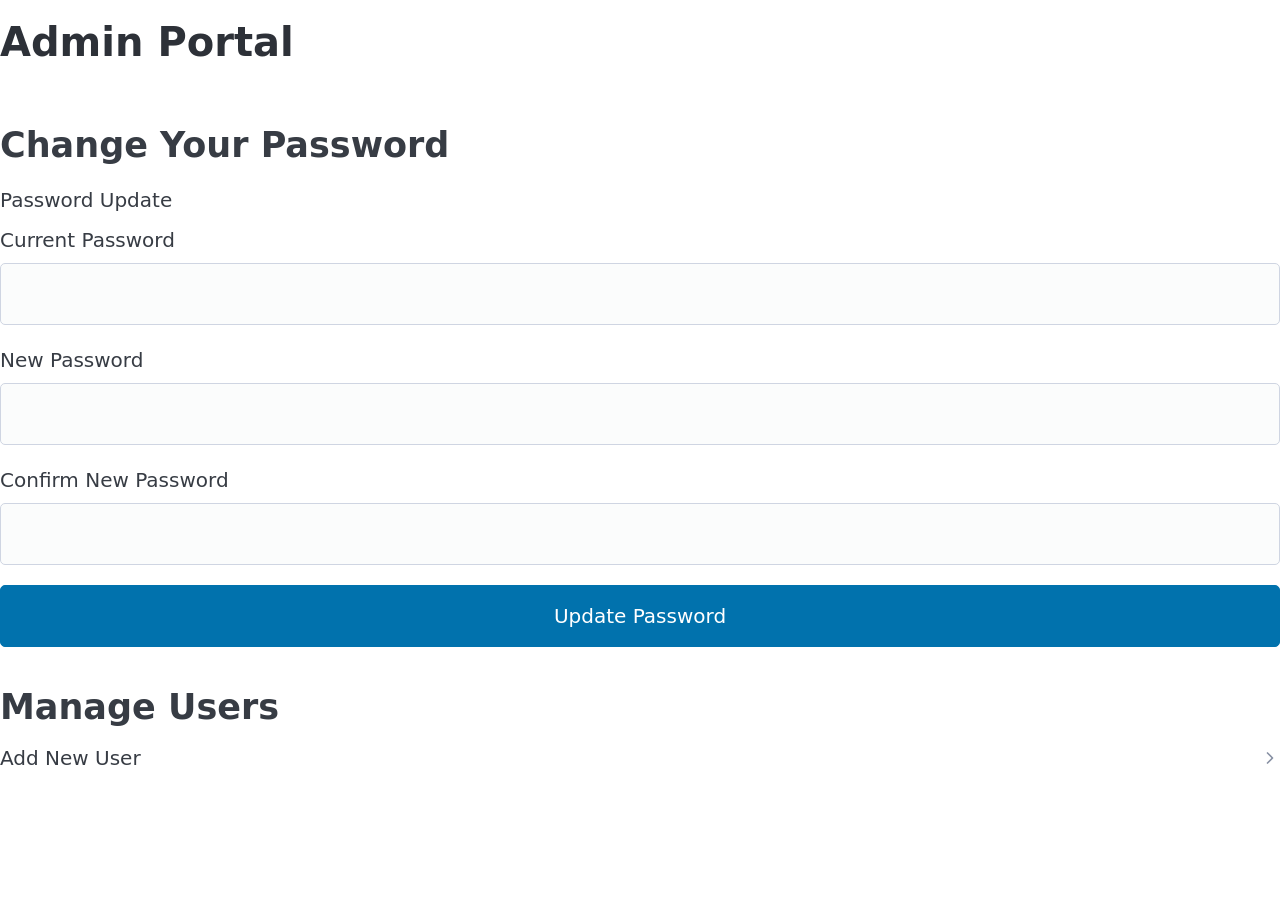
==== src/admin/manage_users.html @ b059a06f "manage_users_html" ====
<!--
  Requirement: Create a Responsive Admin Portal

  Instructions:
  Fill in the HTML elements as described in the comments.
  Use the provided IDs for the elements that require them.
  Focus on creating a clear and semantic HTML structure.
-->
<!DOCTYPE html>
<html lang="en">
<head>
    <!-- TODO: Add the 'meta' tag for character encoding (UTF-8). -->
     <meta charset="UTF-8">

    <!-- TODO: Add the responsive 'viewport' meta tag. -->
    <meta name="viewport" content="width=device-width, initial-scale=1.0">

    <!-- TODO: Add a 'title' for the page, e.g., "Admin Portal". -->
    <title>Admin Portal</title>

    <!-- TODO: Link to a CSS file or a CSS framework. -->
    <link rel="stylesheet" href="../../pico.css">
    
     <!-- TODO: Add a <script> tag that loads 'manage_users.js' with the 'defer' attribute.
         Example: <script src="manage_users.js" defer></script> -->
     <script src="manage_users.js" defer></script>
</head>
<body>

     <!-- TODO: Create a 'header' element for the top of the page. -->
     <header>
          <!-- TODO: Inside the header, add a main heading (e.g., 'h1') with the text "Admin Portal". -->
          <h1>Admin Portal</h1>
          <!-- End of the header. -->
     </header>

     <!-- TODO: Create a 'main' element to hold the primary content of the portal. -->
     <main>
          <!-- Section 1: Password Management -->
          <!-- TODO: Create a 'section' for the password management functionality. -->
          <section>
               <!-- TODO: Add a sub-heading (e.g., 'h2') with the text "Change Your Password". -->
               <h2>Change Your Password</h2>
               <!-- TODO: Create a 'form' for changing the password.
                 - action="#"
                 - id="password-form" -->
               <form action="#" id="password-form">
                    <!-- TODO: Use a 'fieldset' to group the password-related fields. -->
                    <fieldset>
                         <!-- TODO: Add a 'legend' for the fieldset, e.g., "Password Update". -->
                         <legend>Password Update</legend>

                         <!-- TODO: Add a 'label' for the current password input. 'for' should be "current-password". -->
                         <label for="current-password">Current Password</label>
                         <!-- TODO: Add an 'input' for the current password.
                         - type="password"
                         - id="current-password"
                         - required -->
                         <input type="password" id="current-password" required>

                         <!-- TODO: Add a 'label' for the new password input. 'for' should be "new-password". -->
                         <label for="new-password">New Password</label>

                         <!-- TODO: Add an 'input' for the new password.
                         - type="password"
                         - id="new-password"
                         - minlength="8"
                         - required -->
                         <input type="password" id="new-password" minlength="8" required>

                         <!-- TODO: Add a 'label' for the confirm password input. 'for' should be "confirm-password". -->
                         <label for="confirm-password">Confirm New Password</label>
                         <!-- TODO: Add an 'input' to confirm the new password.
                         - type="password"
                         - id="confirm-password"
                         - required -->
                         <input type="password" id="confirm-password" required>

                         <!-- TODO: Add a 'button' to submit the form.
                         - type="submit"
                         - id="change"
                         - Text: "Update Password" -->
                         <button type="submit" id="change">Update Password</button>

                         <!-- End of the fieldset. -->
                    </fieldset>
                    <!-- End of the password form. -->
               </form>
               <!-- End of the password management section. -->
          </section>


          <!-- Section 2: User Management -->
          <!-- TODO: Create another 'section' for the user management functionality. -->
          <section>
               <!-- TODO: Add a sub-heading (e.g., 'h2') with the text "Manage Users". -->
               <h2>Manage Users</h2>
               <!-- Subsection 2.1: Add New User Form -->
               <!-- TODO: Create a 'details' element so the "Add User" form can be collapsed. -->
               <details>
                    <!-- TODO: Add a 'summary' element inside 'details' with the text "Add New User". -->
                    <summary>Add New User</summary>
                    <!-- TODO: Create a 'form' for adding a new user.
                     - action="#"
                     - id="add-user-form" -->
                    <form action="#" id="add-user-form">
                         <!-- TODO: Use a 'fieldset' to group the new user fields. -->
                         <fieldset>
                              <!-- TODO: Add a 'legend' for the fieldset, e.g., "New User Information". -->
                              <legend>New User Information</legend>
                              <!-- TODO: Add a 'label' and 'input' for the user's full name.
                                                 - label 'for': "user-name"
                                                 - input 'id': "user-name"
                                                 - input 'type': "text"
                                                 - input: required -->
                              <label for="user-name">Full Name</label>
                              <input id="user-name" type="text" required>

                         <!-- TODO: Add a 'label' and 'input' for the user's email.
                              - label 'for': "user-email"
                              - input 'id': "user-email"
                              - input 'type': "email"
                              - input: required -->
                              <label for="user-email">Email</label>
                              <input id="user-email" type="email" required>
                         <!-- TODO: Add a 'label' and 'input' for the default password.
                              - label 'for': "default-password"
                              - input 'id': "default-password"
                              - input 'type': "password"
                              - input: required
                              - minlength="8" -->
                              <label for="default-password">Default Password</label>
                              <input id="default-password" type="password" required minlength="8">

                    <!-- TODO: Add a 'label' and 'select' for the admin status.
                             - label 'for': "is-admin"
                             - select 'id': "is-admin"
                             - Add two 'option' elements:
                               - value="0" text "Student"
                               - value="1" text "Admin" -->
                              <label for="is-admin">Role</label>
                              <select id="is-admin">
                                   <option value="0">Student</option>
                                   <option value="1">Admin</option>
                              </select>

                    <!-- TODO: Add a 'button' to submit the form.
                             - type="submit"
                             - id="add"
                             - Text: "Add User" -->
                              <button type="submit" id="add">Add User</button>

                    <!-- End of the fieldset. -->
                         </fieldset>
                    <!-- End of the add user form. -->
                    </form>

                    <!-- End of the 'details' element. -->
               </details>


                    <!-- Subsection 2.2: User List -->
                    <!-- TODO: Add a sub-heading (e.g., 'h3') for the list of users, e.g., "Registered Users". -->

                    <!-- TODO: Add a search input field.
                 - type="text"
                 - id="search-input"
                 - placeholder e.g. "Search by name or email..." -->

                    <!-- TODO: Create a 'table' to display the list of users.
                 - id="user-table" -->
                    <!-- TODO: Create a 'thead' for the table headers. -->
                    <!-- TODO: Create a 'tr' (table row) inside the 'thead'. -->
                    <!-- TODO: Create 'th' (table header) cells for:
                             "Name", "Email", "Admin", "Actions"
                             Each 'th' should be clickable for sorting. -->
                    <!-- End of the row. -->
                    <!-- End of 'thead'. -->

                    <!-- TODO: Create a 'tbody' for the table body.
                     - id="user-table-body"
                     The rows will be populated dynamically by manage_users.js.
                     Do NOT add any hardcoded rows here. -->
                    <!-- End of the table. -->
          </section>
          <!-- End of the user management section. -->
     </main>
     <!-- End of the main content area. -->

</body>
</html>
---- pico.css ----
@charset "UTF-8";
/*!
 * Pico CSS ✨ v2.1.1 (https://picocss.com)
 * Copyright 2019-2025 - Licensed under MIT
 */
/**
 * Styles
 */
:root,
:host {
  --pico-font-family-emoji: "Apple Color Emoji", "Segoe UI Emoji", "Segoe UI Symbol", "Noto Color Emoji";
  --pico-font-family-sans-serif: system-ui, "Segoe UI", Roboto, Oxygen, Ubuntu, Cantarell, Helvetica, Arial, "Helvetica Neue", sans-serif, var(--pico-font-family-emoji);
  --pico-font-family-monospace: ui-monospace, SFMono-Regular, "SF Mono", Menlo, Consolas, "Liberation Mono", monospace, var(--pico-font-family-emoji);
  --pico-font-family: var(--pico-font-family-sans-serif);
  --pico-line-height: 1.5;
  --pico-font-weight: 400;
  --pico-font-size: 100%;
  --pico-text-underline-offset: 0.1rem;
  --pico-border-radius: 0.25rem;
  --pico-border-width: 0.0625rem;
  --pico-outline-width: 0.125rem;
  --pico-transition: 0.2s ease-in-out;
  --pico-spacing: 1rem;
  --pico-typography-spacing-vertical: 1rem;
  --pico-block-spacing-vertical: var(--pico-spacing);
  --pico-block-spacing-horizontal: var(--pico-spacing);
  --pico-grid-column-gap: var(--pico-spacing);
  --pico-grid-row-gap: var(--pico-spacing);
  --pico-form-element-spacing-vertical: 0.75rem;
  --pico-form-element-spacing-horizontal: 1rem;
  --pico-group-box-shadow: 0 0 0 rgba(0, 0, 0, 0);
  --pico-group-box-shadow-focus-with-button: 0 0 0 var(--pico-outline-width) var(--pico-primary-focus);
  --pico-group-box-shadow-focus-with-input: 0 0 0 0.0625rem var(--pico-form-element-border-color);
  --pico-modal-overlay-backdrop-filter: blur(0.375rem);
  --pico-nav-element-spacing-vertical: 1rem;
  --pico-nav-element-spacing-horizontal: 0.5rem;
  --pico-nav-link-spacing-vertical: 0.5rem;
  --pico-nav-link-spacing-horizontal: 0.5rem;
  --pico-nav-breadcrumb-divider: ">";
  --pico-icon-checkbox: url("data:image/svg+xml,%3Csvg xmlns='http://www.w3.org/2000/svg' width='24' height='24' viewBox='0 0 24 24' fill='none' stroke='rgb(255, 255, 255)' stroke-width='4' stroke-linecap='round' stroke-linejoin='round'%3E%3Cpolyline points='20 6 9 17 4 12'%3E%3C/polyline%3E%3C/svg%3E");
  --pico-icon-minus: url("data:image/svg+xml,%3Csvg xmlns='http://www.w3.org/2000/svg' width='24' height='24' viewBox='0 0 24 24' fill='none' stroke='rgb(255, 255, 255)' stroke-width='4' stroke-linecap='round' stroke-linejoin='round'%3E%3Cline x1='5' y1='12' x2='19' y2='12'%3E%3C/line%3E%3C/svg%3E");
  --pico-icon-chevron: url("data:image/svg+xml,%3Csvg xmlns='http://www.w3.org/2000/svg' width='24' height='24' viewBox='0 0 24 24' fill='none' stroke='rgb(136, 145, 164)' stroke-width='2' stroke-linecap='round' stroke-linejoin='round'%3E%3Cpolyline points='6 9 12 15 18 9'%3E%3C/polyline%3E%3C/svg%3E");
  --pico-icon-date: url("data:image/svg+xml,%3Csvg xmlns='http://www.w3.org/2000/svg' width='24' height='24' viewBox='0 0 24 24' fill='none' stroke='rgb(136, 145, 164)' stroke-width='2' stroke-linecap='round' stroke-linejoin='round'%3E%3Crect x='3' y='4' width='18' height='18' rx='2' ry='2'%3E%3C/rect%3E%3Cline x1='16' y1='2' x2='16' y2='6'%3E%3C/line%3E%3Cline x1='8' y1='2' x2='8' y2='6'%3E%3C/line%3E%3Cline x1='3' y1='10' x2='21' y2='10'%3E%3C/line%3E%3C/svg%3E");
  --pico-icon-time: url("data:image/svg+xml,%3Csvg xmlns='http://www.w3.org/2000/svg' width='24' height='24' viewBox='0 0 24 24' fill='none' stroke='rgb(136, 145, 164)' stroke-width='2' stroke-linecap='round' stroke-linejoin='round'%3E%3Ccircle cx='12' cy='12' r='10'%3E%3C/circle%3E%3Cpolyline points='12 6 12 12 16 14'%3E%3C/polyline%3E%3C/svg%3E");
  --pico-icon-search: url("data:image/svg+xml,%3Csvg xmlns='http://www.w3.org/2000/svg' width='24' height='24' viewBox='0 0 24 24' fill='none' stroke='rgb(136, 145, 164)' stroke-width='1.5' stroke-linecap='round' stroke-linejoin='round'%3E%3Ccircle cx='11' cy='11' r='8'%3E%3C/circle%3E%3Cline x1='21' y1='21' x2='16.65' y2='16.65'%3E%3C/line%3E%3C/svg%3E");
  --pico-icon-close: url("data:image/svg+xml,%3Csvg xmlns='http://www.w3.org/2000/svg' width='24' height='24' viewBox='0 0 24 24' fill='none' stroke='rgb(136, 145, 164)' stroke-width='3' stroke-linecap='round' stroke-linejoin='round'%3E%3Cline x1='18' y1='6' x2='6' y2='18'%3E%3C/line%3E%3Cline x1='6' y1='6' x2='18' y2='18'%3E%3C/line%3E%3C/svg%3E");
  --pico-icon-loading: url("data:image/svg+xml,%3Csvg fill='none' height='24' width='24' viewBox='0 0 24 24' xmlns='http://www.w3.org/2000/svg' %3E%3Cstyle%3E g %7B animation: rotate 2s linear infinite; transform-origin: center center; %7D circle %7B stroke-dasharray: 75,100; stroke-dashoffset: -5; animation: dash 1.5s ease-in-out infinite; stroke-linecap: round; %7D @keyframes rotate %7B 0%25 %7B transform: rotate(0deg); %7D 100%25 %7B transform: rotate(360deg); %7D %7D @keyframes dash %7B 0%25 %7B stroke-dasharray: 1,100; stroke-dashoffset: 0; %7D 50%25 %7B stroke-dasharray: 44.5,100; stroke-dashoffset: -17.5; %7D 100%25 %7B stroke-dasharray: 44.5,100; stroke-dashoffset: -62; %7D %7D %3C/style%3E%3Cg%3E%3Ccircle cx='12' cy='12' r='10' fill='none' stroke='rgb(136, 145, 164)' stroke-width='4' /%3E%3C/g%3E%3C/svg%3E");
}
@media (min-width: 576px) {
  :root,
  :host {
    --pico-font-size: 106.25%;
  }
}
@media (min-width: 768px) {
  :root,
  :host {
    --pico-font-size: 112.5%;
  }
}
@media (min-width: 1024px) {
  :root,
  :host {
    --pico-font-size: 118.75%;
  }
}
@media (min-width: 1280px) {
  :root,
  :host {
    --pico-font-size: 125%;
  }
}
@media (min-width: 1536px) {
  :root,
  :host {
    --pico-font-size: 131.25%;
  }
}

a {
  --pico-text-decoration: underline;
}
a.secondary, a.contrast {
  --pico-text-decoration: underline;
}

small {
  --pico-font-size: 0.875em;
}

h1,
h2,
h3,
h4,
h5,
h6 {
  --pico-font-weight: 700;
}

h1 {
  --pico-font-size: 2rem;
  --pico-line-height: 1.125;
  --pico-typography-spacing-top: 3rem;
}

h2 {
  --pico-font-size: 1.75rem;
  --pico-line-height: 1.15;
  --pico-typography-spacing-top: 2.625rem;
}

h3 {
  --pico-font-size: 1.5rem;
  --pico-line-height: 1.175;
  --pico-typography-spacing-top: 2.25rem;
}

h4 {
  --pico-font-size: 1.25rem;
  --pico-line-height: 1.2;
  --pico-typography-spacing-top: 1.874rem;
}

h5 {
  --pico-font-size: 1.125rem;
  --pico-line-height: 1.225;
  --pico-typography-spacing-top: 1.6875rem;
}

h6 {
  --pico-font-size: 1rem;
  --pico-line-height: 1.25;
  --pico-typography-spacing-top: 1.5rem;
}

thead th,
thead td,
tfoot th,
tfoot td {
  --pico-font-weight: 600;
  --pico-border-width: 0.1875rem;
}

pre,
code,
kbd,
samp {
  --pico-font-family: var(--pico-font-family-monospace);
}

kbd {
  --pico-font-weight: bolder;
}

input:not([type=submit],
[type=button],
[type=reset],
[type=checkbox],
[type=radio],
[type=file]),
:where(select, textarea) {
  --pico-outline-width: 0.0625rem;
}

[type=search] {
  --pico-border-radius: 5rem;
}

[type=checkbox],
[type=radio] {
  --pico-border-width: 0.125rem;
}

[type=checkbox][role=switch] {
  --pico-border-width: 0.1875rem;
}

details.dropdown summary:not([role=button]) {
  --pico-outline-width: 0.0625rem;
}

nav details.dropdown summary:focus-visible {
  --pico-outline-width: 0.125rem;
}

[role=search] {
  --pico-border-radius: 5rem;
}

[role=search]:has(button.secondary:focus,
[type=submit].secondary:focus,
[type=button].secondary:focus,
[role=button].secondary:focus),
[role=group]:has(button.secondary:focus,
[type=submit].secondary:focus,
[type=button].secondary:focus,
[role=button].secondary:focus) {
  --pico-group-box-shadow-focus-with-button: 0 0 0 var(--pico-outline-width) var(--pico-secondary-focus);
}
[role=search]:has(button.contrast:focus,
[type=submit].contrast:focus,
[type=button].contrast:focus,
[role=button].contrast:focus),
[role=group]:has(button.contrast:focus,
[type=submit].contrast:focus,
[type=button].contrast:focus,
[role=button].contrast:focus) {
  --pico-group-box-shadow-focus-with-button: 0 0 0 var(--pico-outline-width) var(--pico-contrast-focus);
}
[role=search] button,
[role=search] [type=submit],
[role=search] [type=button],
[role=search] [role=button],
[role=group] button,
[role=group] [type=submit],
[role=group] [type=button],
[role=group] [role=button] {
  --pico-form-element-spacing-horizontal: 2rem;
}

details summary[role=button]:not(.outline)::after {
  filter: brightness(0) invert(1);
}

[aria-busy=true]:not(input, select, textarea):is(button, [type=submit], [type=button], [type=reset], [role=button]):not(.outline)::before {
  filter: brightness(0) invert(1);
}

/**
 * Color schemes
 */
[data-theme=light],
:root:not([data-theme=dark]),
:host(:not([data-theme=dark])) {
  color-scheme: light;
  --pico-background-color: #fff;
  --pico-color: #373c44;
  --pico-text-selection-color: rgba(2, 154, 232, 0.25);
  --pico-muted-color: #646b79;
  --pico-muted-border-color: rgb(231, 234, 239.5);
  --pico-primary: #0172ad;
  --pico-primary-background: #0172ad;
  --pico-primary-border: var(--pico-primary-background);
  --pico-primary-underline: rgba(1, 114, 173, 0.5);
  --pico-primary-hover: #015887;
  --pico-primary-hover-background: #02659a;
  --pico-primary-hover-border: var(--pico-primary-hover-background);
  --pico-primary-hover-underline: var(--pico-primary-hover);
  --pico-primary-focus: rgba(2, 154, 232, 0.5);
  --pico-primary-inverse: #fff;
  --pico-secondary: #5d6b89;
  --pico-secondary-background: #525f7a;
  --pico-secondary-border: var(--pico-secondary-background);
  --pico-secondary-underline: rgba(93, 107, 137, 0.5);
  --pico-secondary-hover: #48536b;
  --pico-secondary-hover-background: #48536b;
  --pico-secondary-hover-border: var(--pico-secondary-hover-background);
  --pico-secondary-hover-underline: var(--pico-secondary-hover);
  --pico-secondary-focus: rgba(93, 107, 137, 0.25);
  --pico-secondary-inverse: #fff;
  --pico-contrast: #181c25;
  --pico-contrast-background: #181c25;
  --pico-contrast-border: var(--pico-contrast-background);
  --pico-contrast-underline: rgba(24, 28, 37, 0.5);
  --pico-contrast-hover: #000;
  --pico-contrast-hover-background: #000;
  --pico-contrast-hover-border: var(--pico-contrast-hover-background);
  --pico-contrast-hover-underline: var(--pico-secondary-hover);
  --pico-contrast-focus: rgba(93, 107, 137, 0.25);
  --pico-contrast-inverse: #fff;
  --pico-box-shadow: 0.0145rem 0.029rem 0.174rem rgba(129, 145, 181, 0.01698), 0.0335rem 0.067rem 0.402rem rgba(129, 145, 181, 0.024), 0.0625rem 0.125rem 0.75rem rgba(129, 145, 181, 0.03), 0.1125rem 0.225rem 1.35rem rgba(129, 145, 181, 0.036), 0.2085rem 0.417rem 2.502rem rgba(129, 145, 181, 0.04302), 0.5rem 1rem 6rem rgba(129, 145, 181, 0.06), 0 0 0 0.0625rem rgba(129, 145, 181, 0.015);
  --pico-h1-color: #2d3138;
  --pico-h2-color: #373c44;
  --pico-h3-color: #424751;
  --pico-h4-color: #4d535e;
  --pico-h5-color: #5c6370;
  --pico-h6-color: #646b79;
  --pico-mark-background-color: rgb(252.5, 230.5, 191.5);
  --pico-mark-color: #0f1114;
  --pico-ins-color: rgb(28.5, 105.5, 84);
  --pico-del-color: rgb(136, 56.5, 53);
  --pico-blockquote-border-color: var(--pico-muted-border-color);
  --pico-blockquote-footer-color: var(--pico-muted-color);
  --pico-button-box-shadow: 0 0 0 rgba(0, 0, 0, 0);
  --pico-button-hover-box-shadow: 0 0 0 rgba(0, 0, 0, 0);
  --pico-table-border-color: var(--pico-muted-border-color);
  --pico-table-row-stripped-background-color: rgba(111, 120, 135, 0.0375);
  --pico-code-background-color: rgb(243, 244.5, 246.75);
  --pico-code-color: #646b79;
  --pico-code-kbd-background-color: var(--pico-color);
  --pico-code-kbd-color: var(--pico-background-color);
  --pico-form-element-background-color: rgb(251, 251.5, 252.25);
  --pico-form-element-selected-background-color: #dfe3eb;
  --pico-form-element-border-color: #cfd5e2;
  --pico-form-element-color: #23262c;
  --pico-form-element-placeholder-color: var(--pico-muted-color);
  --pico-form-element-active-background-color: #fff;
  --pico-form-element-active-border-color: var(--pico-primary-border);
  --pico-form-element-focus-color: var(--pico-primary-border);
  --pico-form-element-disabled-opacity: 0.5;
  --pico-form-element-invalid-border-color: rgb(183.5, 105.5, 106.5);
  --pico-form-element-invalid-active-border-color: rgb(200.25, 79.25, 72.25);
  --pico-form-element-invalid-focus-color: var(--pico-form-element-invalid-active-border-color);
  --pico-form-element-valid-border-color: rgb(76, 154.5, 137.5);
  --pico-form-element-valid-active-border-color: rgb(39, 152.75, 118.75);
  --pico-form-element-valid-focus-color: var(--pico-form-element-valid-active-border-color);
  --pico-switch-background-color: #bfc7d9;
  --pico-switch-checked-background-color: var(--pico-primary-background);
  --pico-switch-color: #fff;
  --pico-switch-thumb-box-shadow: 0 0 0 rgba(0, 0, 0, 0);
  --pico-range-border-color: #dfe3eb;
  --pico-range-active-border-color: #bfc7d9;
  --pico-range-thumb-border-color: var(--pico-background-color);
  --pico-range-thumb-color: var(--pico-secondary-background);
  --pico-range-thumb-active-color: var(--pico-primary-background);
  --pico-accordion-border-color: var(--pico-muted-border-color);
  --pico-accordion-active-summary-color: var(--pico-primary-hover);
  --pico-accordion-close-summary-color: var(--pico-color);
  --pico-accordion-open-summary-color: var(--pico-muted-color);
  --pico-card-background-color: var(--pico-background-color);
  --pico-card-border-color: var(--pico-muted-border-color);
  --pico-card-box-shadow: var(--pico-box-shadow);
  --pico-card-sectioning-background-color: rgb(251, 251.5, 252.25);
  --pico-dropdown-background-color: #fff;
  --pico-dropdown-border-color: #eff1f4;
  --pico-dropdown-box-shadow: var(--pico-box-shadow);
  --pico-dropdown-color: var(--pico-color);
  --pico-dropdown-hover-background-color: #eff1f4;
  --pico-loading-spinner-opacity: 0.5;
  --pico-modal-overlay-background-color: rgba(232, 234, 237, 0.75);
  --pico-progress-background-color: #dfe3eb;
  --pico-progress-color: var(--pico-primary-background);
  --pico-tooltip-background-color: var(--pico-contrast-background);
  --pico-tooltip-color: var(--pico-contrast-inverse);
  --pico-icon-valid: url("data:image/svg+xml,%3Csvg xmlns='http://www.w3.org/2000/svg' width='24' height='24' viewBox='0 0 24 24' fill='none' stroke='rgb(76, 154.5, 137.5)' stroke-width='2' stroke-linecap='round' stroke-linejoin='round'%3E%3Cpolyline points='20 6 9 17 4 12'%3E%3C/polyline%3E%3C/svg%3E");
  --pico-icon-invalid: url("data:image/svg+xml,%3Csvg xmlns='http://www.w3.org/2000/svg' width='24' height='24' viewBox='0 0 24 24' fill='none' stroke='rgb(200.25, 79.25, 72.25)' stroke-width='2' stroke-linecap='round' stroke-linejoin='round'%3E%3Ccircle cx='12' cy='12' r='10'%3E%3C/circle%3E%3Cline x1='12' y1='8' x2='12' y2='12'%3E%3C/line%3E%3Cline x1='12' y1='16' x2='12.01' y2='16'%3E%3C/line%3E%3C/svg%3E");
}
[data-theme=light] input:is([type=submit],
[type=button],
[type=reset],
[type=checkbox],
[type=radio],
[type=file]),
:root:not([data-theme=dark]) input:is([type=submit],
[type=button],
[type=reset],
[type=checkbox],
[type=radio],
[type=file]),
:host(:not([data-theme=dark])) input:is([type=submit],
[type=button],
[type=reset],
[type=checkbox],
[type=radio],
[type=file]) {
  --pico-form-element-focus-color: var(--pico-primary-focus);
}

@media only screen and (prefers-color-scheme: dark) {
  :root:not([data-theme]),
  :host(:not([data-theme])) {
    color-scheme: dark;
    --pico-background-color: rgb(19, 22.5, 30.5);
    --pico-color: #c2c7d0;
    --pico-text-selection-color: rgba(1, 170, 255, 0.1875);
    --pico-muted-color: #7b8495;
    --pico-muted-border-color: #202632;
    --pico-primary: #01aaff;
    --pico-primary-background: #0172ad;
    --pico-primary-border: var(--pico-primary-background);
    --pico-primary-underline: rgba(1, 170, 255, 0.5);
    --pico-primary-hover: #79c0ff;
    --pico-primary-hover-background: #017fc0;
    --pico-primary-hover-border: var(--pico-primary-hover-background);
    --pico-primary-hover-underline: var(--pico-primary-hover);
    --pico-primary-focus: rgba(1, 170, 255, 0.375);
    --pico-primary-inverse: #fff;
    --pico-secondary: #969eaf;
    --pico-secondary-background: #525f7a;
    --pico-secondary-border: var(--pico-secondary-background);
    --pico-secondary-underline: rgba(150, 158, 175, 0.5);
    --pico-secondary-hover: #b3b9c5;
    --pico-secondary-hover-background: #5d6b89;
    --pico-secondary-hover-border: var(--pico-secondary-hover-background);
    --pico-secondary-hover-underline: var(--pico-secondary-hover);
    --pico-secondary-focus: rgba(144, 158, 190, 0.25);
    --pico-secondary-inverse: #fff;
    --pico-contrast: #dfe3eb;
    --pico-contrast-background: #eff1f4;
    --pico-contrast-border: var(--pico-contrast-background);
    --pico-contrast-underline: rgba(223, 227, 235, 0.5);
    --pico-contrast-hover: #fff;
    --pico-contrast-hover-background: #fff;
    --pico-contrast-hover-border: var(--pico-contrast-hover-background);
    --pico-contrast-hover-underline: var(--pico-contrast-hover);
    --pico-contrast-focus: rgba(207, 213, 226, 0.25);
    --pico-contrast-inverse: #000;
    --pico-box-shadow: 0.0145rem 0.029rem 0.174rem rgba(7, 8.5, 12, 0.01698), 0.0335rem 0.067rem 0.402rem rgba(7, 8.5, 12, 0.024), 0.0625rem 0.125rem 0.75rem rgba(7, 8.5, 12, 0.03), 0.1125rem 0.225rem 1.35rem rgba(7, 8.5, 12, 0.036), 0.2085rem 0.417rem 2.502rem rgba(7, 8.5, 12, 0.04302), 0.5rem 1rem 6rem rgba(7, 8.5, 12, 0.06), 0 0 0 0.0625rem rgba(7, 8.5, 12, 0.015);
    --pico-h1-color: #f0f1f3;
    --pico-h2-color: #e0e3e7;
    --pico-h3-color: #c2c7d0;
    --pico-h4-color: #b3b9c5;
    --pico-h5-color: #a4acba;
    --pico-h6-color: #8891a4;
    --pico-mark-background-color: #014063;
    --pico-mark-color: #fff;
    --pico-ins-color: #62af9a;
    --pico-del-color: rgb(205.5, 126, 123);
    --pico-blockquote-border-color: var(--pico-muted-border-color);
    --pico-blockquote-footer-color: var(--pico-muted-color);
    --pico-button-box-shadow: 0 0 0 rgba(0, 0, 0, 0);
    --pico-button-hover-box-shadow: 0 0 0 rgba(0, 0, 0, 0);
    --pico-table-border-color: var(--pico-muted-border-color);
    --pico-table-row-stripped-background-color: rgba(111, 120, 135, 0.0375);
    --pico-code-background-color: rgb(26, 30.5, 40.25);
    --pico-code-color: #8891a4;
    --pico-code-kbd-background-color: var(--pico-color);
    --pico-code-kbd-color: var(--pico-background-color);
    --pico-form-element-background-color: rgb(28, 33, 43.5);
    --pico-form-element-selected-background-color: #2a3140;
    --pico-form-element-border-color: #2a3140;
    --pico-form-element-color: #e0e3e7;
    --pico-form-element-placeholder-color: #8891a4;
    --pico-form-element-active-background-color: rgb(26, 30.5, 40.25);
    --pico-form-element-active-border-color: var(--pico-primary-border);
    --pico-form-element-focus-color: var(--pico-primary-border);
    --pico-form-element-disabled-opacity: 0.5;
    --pico-form-element-invalid-border-color: rgb(149.5, 74, 80);
    --pico-form-element-invalid-active-border-color: rgb(183.25, 63.5, 59);
    --pico-form-element-invalid-focus-color: var(--pico-form-element-invalid-active-border-color);
    --pico-form-element-valid-border-color: #2a7b6f;
    --pico-form-element-valid-active-border-color: rgb(22, 137, 105.5);
    --pico-form-element-valid-focus-color: var(--pico-form-element-valid-active-border-color);
    --pico-switch-background-color: #333c4e;
    --pico-switch-checked-background-color: var(--pico-primary-background);
    --pico-switch-color: #fff;
    --pico-switch-thumb-box-shadow: 0 0 0 rgba(0, 0, 0, 0);
    --pico-range-border-color: #202632;
    --pico-range-active-border-color: #2a3140;
    --pico-range-thumb-border-color: var(--pico-background-color);
    --pico-range-thumb-color: var(--pico-secondary-background);
    --pico-range-thumb-active-color: var(--pico-primary-background);
    --pico-accordion-border-color: var(--pico-muted-border-color);
    --pico-accordion-active-summary-color: var(--pico-primary-hover);
    --pico-accordion-close-summary-color: var(--pico-color);
    --pico-accordion-open-summary-color: var(--pico-muted-color);
    --pico-card-background-color: #181c25;
    --pico-card-border-color: var(--pico-card-background-color);
    --pico-card-box-shadow: var(--pico-box-shadow);
    --pico-card-sectioning-background-color: rgb(26, 30.5, 40.25);
    --pico-dropdown-background-color: #181c25;
    --pico-dropdown-border-color: #202632;
    --pico-dropdown-box-shadow: var(--pico-box-shadow);
    --pico-dropdown-color: var(--pico-color);
    --pico-dropdown-hover-background-color: #202632;
    --pico-loading-spinner-opacity: 0.5;
    --pico-modal-overlay-background-color: rgba(7.5, 8.5, 10, 0.75);
    --pico-progress-background-color: #202632;
    --pico-progress-color: var(--pico-primary-background);
    --pico-tooltip-background-color: var(--pico-contrast-background);
    --pico-tooltip-color: var(--pico-contrast-inverse);
    --pico-icon-valid: url("data:image/svg+xml,%3Csvg xmlns='http://www.w3.org/2000/svg' width='24' height='24' viewBox='0 0 24 24' fill='none' stroke='rgb(42, 123, 111)' stroke-width='2' stroke-linecap='round' stroke-linejoin='round'%3E%3Cpolyline points='20 6 9 17 4 12'%3E%3C/polyline%3E%3C/svg%3E");
    --pico-icon-invalid: url("data:image/svg+xml,%3Csvg xmlns='http://www.w3.org/2000/svg' width='24' height='24' viewBox='0 0 24 24' fill='none' stroke='rgb(149.5, 74, 80)' stroke-width='2' stroke-linecap='round' stroke-linejoin='round'%3E%3Ccircle cx='12' cy='12' r='10'%3E%3C/circle%3E%3Cline x1='12' y1='8' x2='12' y2='12'%3E%3C/line%3E%3Cline x1='12' y1='16' x2='12.01' y2='16'%3E%3C/line%3E%3C/svg%3E");
  }
  :root:not([data-theme]) input:is([type=submit],
  [type=button],
  [type=reset],
  [type=checkbox],
  [type=radio],
  [type=file]),
  :host(:not([data-theme])) input:is([type=submit],
  [type=button],
  [type=reset],
  [type=checkbox],
  [type=radio],
  [type=file]) {
    --pico-form-element-focus-color: var(--pico-primary-focus);
  }
  :root:not([data-theme]) details summary[role=button].contrast:not(.outline)::after,
  :host(:not([data-theme])) details summary[role=button].contrast:not(.outline)::after {
    filter: brightness(0);
  }
  :root:not([data-theme]) [aria-busy=true]:not(input, select, textarea).contrast:is(button,
  [type=submit],
  [type=button],
  [type=reset],
  [role=button]):not(.outline)::before,
  :host(:not([data-theme])) [aria-busy=true]:not(input, select, textarea).contrast:is(button,
  [type=submit],
  [type=button],
  [type=reset],
  [role=button]):not(.outline)::before {
    filter: brightness(0);
  }
}
[data-theme=dark] {
  color-scheme: dark;
  --pico-background-color: rgb(19, 22.5, 30.5);
  --pico-color: #c2c7d0;
  --pico-text-selection-color: rgba(1, 170, 255, 0.1875);
  --pico-muted-color: #7b8495;
  --pico-muted-border-color: #202632;
  --pico-primary: #01aaff;
  --pico-primary-background: #0172ad;
  --pico-primary-border: var(--pico-primary-background);
  --pico-primary-underline: rgba(1, 170, 255, 0.5);
  --pico-primary-hover: #79c0ff;
  --pico-primary-hover-background: #017fc0;
  --pico-primary-hover-border: var(--pico-primary-hover-background);
  --pico-primary-hover-underline: var(--pico-primary-hover);
  --pico-primary-focus: rgba(1, 170, 255, 0.375);
  --pico-primary-inverse: #fff;
  --pico-secondary: #969eaf;
  --pico-secondary-background: #525f7a;
  --pico-secondary-border: var(--pico-secondary-background);
  --pico-secondary-underline: rgba(150, 158, 175, 0.5);
  --pico-secondary-hover: #b3b9c5;
  --pico-secondary-hover-background: #5d6b89;
  --pico-secondary-hover-border: var(--pico-secondary-hover-background);
  --pico-secondary-hover-underline: var(--pico-secondary-hover);
  --pico-secondary-focus: rgba(144, 158, 190, 0.25);
  --pico-secondary-inverse: #fff;
  --pico-contrast: #dfe3eb;
  --pico-contrast-background: #eff1f4;
  --pico-contrast-border: var(--pico-contrast-background);
  --pico-contrast-underline: rgba(223, 227, 235, 0.5);
  --pico-contrast-hover: #fff;
  --pico-contrast-hover-background: #fff;
  --pico-contrast-hover-border: var(--pico-contrast-hover-background);
  --pico-contrast-hover-underline: var(--pico-contrast-hover);
  --pico-contrast-focus: rgba(207, 213, 226, 0.25);
  --pico-contrast-inverse: #000;
  --pico-box-shadow: 0.0145rem 0.029rem 0.174rem rgba(7, 8.5, 12, 0.01698), 0.0335rem 0.067rem 0.402rem rgba(7, 8.5, 12, 0.024), 0.0625rem 0.125rem 0.75rem rgba(7, 8.5, 12, 0.03), 0.1125rem 0.225rem 1.35rem rgba(7, 8.5, 12, 0.036), 0.2085rem 0.417rem 2.502rem rgba(7, 8.5, 12, 0.04302), 0.5rem 1rem 6rem rgba(7, 8.5, 12, 0.06), 0 0 0 0.0625rem rgba(7, 8.5, 12, 0.015);
  --pico-h1-color: #f0f1f3;
  --pico-h2-color: #e0e3e7;
  --pico-h3-color: #c2c7d0;
  --pico-h4-color: #b3b9c5;
  --pico-h5-color: #a4acba;
  --pico-h6-color: #8891a4;
  --pico-mark-background-color: #014063;
  --pico-mark-color: #fff;
  --pico-ins-color: #62af9a;
  --pico-del-color: rgb(205.5, 126, 123);
  --pico-blockquote-border-color: var(--pico-muted-border-color);
  --pico-blockquote-footer-color: var(--pico-muted-color);
  --pico-button-box-shadow: 0 0 0 rgba(0, 0, 0, 0);
  --pico-button-hover-box-shadow: 0 0 0 rgba(0, 0, 0, 0);
  --pico-table-border-color: var(--pico-muted-border-color);
  --pico-table-row-stripped-background-color: rgba(111, 120, 135, 0.0375);
  --pico-code-background-color: rgb(26, 30.5, 40.25);
  --pico-code-color: #8891a4;
  --pico-code-kbd-background-color: var(--pico-color);
  --pico-code-kbd-color: var(--pico-background-color);
  --pico-form-element-background-color: rgb(28, 33, 43.5);
  --pico-form-element-selected-background-color: #2a3140;
  --pico-form-element-border-color: #2a3140;
  --pico-form-element-color: #e0e3e7;
  --pico-form-element-placeholder-color: #8891a4;
  --pico-form-element-active-background-color: rgb(26, 30.5, 40.25);
  --pico-form-element-active-border-color: var(--pico-primary-border);
  --pico-form-element-focus-color: var(--pico-primary-border);
  --pico-form-element-disabled-opacity: 0.5;
  --pico-form-element-invalid-border-color: rgb(149.5, 74, 80);
  --pico-form-element-invalid-active-border-color: rgb(183.25, 63.5, 59);
  --pico-form-element-invalid-focus-color: var(--pico-form-element-invalid-active-border-color);
  --pico-form-element-valid-border-color: #2a7b6f;
  --pico-form-element-valid-active-border-color: rgb(22, 137, 105.5);
  --pico-form-element-valid-focus-color: var(--pico-form-element-valid-active-border-color);
  --pico-switch-background-color: #333c4e;
  --pico-switch-checked-background-color: var(--pico-primary-background);
  --pico-switch-color: #fff;
  --pico-switch-thumb-box-shadow: 0 0 0 rgba(0, 0, 0, 0);
  --pico-range-border-color: #202632;
  --pico-range-active-border-color: #2a3140;
  --pico-range-thumb-border-color: var(--pico-background-color);
  --pico-range-thumb-color: var(--pico-secondary-background);
  --pico-range-thumb-active-color: var(--pico-primary-background);
  --pico-accordion-border-color: var(--pico-muted-border-color);
  --pico-accordion-active-summary-color: var(--pico-primary-hover);
  --pico-accordion-close-summary-color: var(--pico-color);
  --pico-accordion-open-summary-color: var(--pico-muted-color);
  --pico-card-background-color: #181c25;
  --pico-card-border-color: var(--pico-card-background-color);
  --pico-card-box-shadow: var(--pico-box-shadow);
  --pico-card-sectioning-background-color: rgb(26, 30.5, 40.25);
  --pico-dropdown-background-color: #181c25;
  --pico-dropdown-border-color: #202632;
  --pico-dropdown-box-shadow: var(--pico-box-shadow);
  --pico-dropdown-color: var(--pico-color);
  --pico-dropdown-hover-background-color: #202632;
  --pico-loading-spinner-opacity: 0.5;
  --pico-modal-overlay-background-color: rgba(7.5, 8.5, 10, 0.75);
  --pico-progress-background-color: #202632;
  --pico-progress-color: var(--pico-primary-background);
  --pico-tooltip-background-color: var(--pico-contrast-background);
  --pico-tooltip-color: var(--pico-contrast-inverse);
  --pico-icon-valid: url("data:image/svg+xml,%3Csvg xmlns='http://www.w3.org/2000/svg' width='24' height='24' viewBox='0 0 24 24' fill='none' stroke='rgb(42, 123, 111)' stroke-width='2' stroke-linecap='round' stroke-linejoin='round'%3E%3Cpolyline points='20 6 9 17 4 12'%3E%3C/polyline%3E%3C/svg%3E");
  --pico-icon-invalid: url("data:image/svg+xml,%3Csvg xmlns='http://www.w3.org/2000/svg' width='24' height='24' viewBox='0 0 24 24' fill='none' stroke='rgb(149.5, 74, 80)' stroke-width='2' stroke-linecap='round' stroke-linejoin='round'%3E%3Ccircle cx='12' cy='12' r='10'%3E%3C/circle%3E%3Cline x1='12' y1='8' x2='12' y2='12'%3E%3C/line%3E%3Cline x1='12' y1='16' x2='12.01' y2='16'%3E%3C/line%3E%3C/svg%3E");
}
[data-theme=dark] input:is([type=submit],
[type=button],
[type=reset],
[type=checkbox],
[type=radio],
[type=file]) {
  --pico-form-element-focus-color: var(--pico-primary-focus);
}
[data-theme=dark] details summary[role=button].contrast:not(.outline)::after {
  filter: brightness(0);
}
[data-theme=dark] [aria-busy=true]:not(input, select, textarea).contrast:is(button,
[type=submit],
[type=button],
[type=reset],
[role=button]):not(.outline)::before {
  filter: brightness(0);
}

progress,
[type=checkbox],
[type=radio],
[type=range] {
  accent-color: var(--pico-primary);
}

/**
 * Document
 * Content-box & Responsive typography
 */
*,
*::before,
*::after {
  box-sizing: border-box;
  background-repeat: no-repeat;
}

::before,
::after {
  text-decoration: inherit;
  vertical-align: inherit;
}

:where(:root),
:where(:host) {
  -webkit-tap-highlight-color: transparent;
  -webkit-text-size-adjust: 100%;
  -moz-text-size-adjust: 100%;
  text-size-adjust: 100%;
  background-color: var(--pico-background-color);
  color: var(--pico-color);
  font-weight: var(--pico-font-weight);
  font-size: var(--pico-font-size);
  line-height: var(--pico-line-height);
  font-family: var(--pico-font-family);
  text-underline-offset: var(--pico-text-underline-offset);
  text-rendering: optimizeLegibility;
  overflow-wrap: break-word;
  -moz-tab-size: 4;
  -o-tab-size: 4;
  tab-size: 4;
}

/**
 * Landmarks
 */
body {
  width: 100%;
  margin: 0;
}

main {
  display: block;
}

body > header,
body > main,
body > footer {
  padding-block: var(--pico-block-spacing-vertical);
}

/**
 * Section
 */
section {
  margin-bottom: var(--pico-block-spacing-vertical);
}

/**
 * Container
 */
.container,
.container-fluid {
  width: 100%;
  margin-right: auto;
  margin-left: auto;
  padding-right: var(--pico-spacing);
  padding-left: var(--pico-spacing);
}

@media (min-width: 576px) {
  .container {
    max-width: 510px;
    padding-right: 0;
    padding-left: 0;
  }
}
@media (min-width: 768px) {
  .container {
    max-width: 700px;
  }
}
@media (min-width: 1024px) {
  .container {
    max-width: 950px;
  }
}
@media (min-width: 1280px) {
  .container {
    max-width: 1200px;
  }
}
@media (min-width: 1536px) {
  .container {
    max-width: 1450px;
  }
}

/**
 * Grid
 * Minimal grid system with auto-layout columns
 */
.grid {
  grid-column-gap: var(--pico-grid-column-gap);
  grid-row-gap: var(--pico-grid-row-gap);
  display: grid;
  grid-template-columns: 1fr;
}
@media (min-width: 768px) {
  .grid {
    grid-template-columns: repeat(auto-fit, minmax(0%, 1fr));
  }
}
.grid > * {
  min-width: 0;
}

/**
 * Overflow auto
 */
.overflow-auto {
  overflow: auto;
}

/**
 * Typography
 */
b,
strong {
  font-weight: bolder;
}

sub,
sup {
  position: relative;
  font-size: 0.75em;
  line-height: 0;
  vertical-align: baseline;
}

sub {
  bottom: -0.25em;
}

sup {
  top: -0.5em;
}

address,
blockquote,
dl,
ol,
p,
pre,
table,
ul {
  margin-top: 0;
  margin-bottom: var(--pico-typography-spacing-vertical);
  color: var(--pico-color);
  font-style: normal;
  font-weight: var(--pico-font-weight);
}

h1,
h2,
h3,
h4,
h5,
h6 {
  margin-top: 0;
  margin-bottom: var(--pico-typography-spacing-vertical);
  color: var(--pico-color);
  font-weight: var(--pico-font-weight);
  font-size: var(--pico-font-size);
  line-height: var(--pico-line-height);
  font-family: var(--pico-font-family);
}

h1 {
  --pico-color: var(--pico-h1-color);
}

h2 {
  --pico-color: var(--pico-h2-color);
}

h3 {
  --pico-color: var(--pico-h3-color);
}

h4 {
  --pico-color: var(--pico-h4-color);
}

h5 {
  --pico-color: var(--pico-h5-color);
}

h6 {
  --pico-color: var(--pico-h6-color);
}

:where(article, address, blockquote, dl, figure, form, ol, p, pre, table, ul) ~ :is(h1, h2, h3, h4, h5, h6) {
  margin-top: var(--pico-typography-spacing-top);
}

p {
  margin-bottom: var(--pico-typography-spacing-vertical);
}

hgroup {
  margin-bottom: var(--pico-typography-spacing-vertical);
}
hgroup > * {
  margin-top: 0;
  margin-bottom: 0;
}
hgroup > *:not(:first-child):last-child {
  --pico-color: var(--pico-muted-color);
  --pico-font-weight: unset;
  font-size: 1rem;
}

:where(ol, ul) li {
  margin-bottom: calc(var(--pico-typography-spacing-vertical) * 0.25);
}

:where(dl, ol, ul) :where(dl, ol, ul) {
  margin: 0;
  margin-top: calc(var(--pico-typography-spacing-vertical) * 0.25);
}

ul li {
  list-style: square;
}

mark {
  padding: 0.125rem 0.25rem;
  background-color: var(--pico-mark-background-color);
  color: var(--pico-mark-color);
  vertical-align: baseline;
}

blockquote {
  display: block;
  margin: var(--pico-typography-spacing-vertical) 0;
  padding: var(--pico-spacing);
  border-right: none;
  border-left: 0.25rem solid var(--pico-blockquote-border-color);
  border-inline-start: 0.25rem solid var(--pico-blockquote-border-color);
  border-inline-end: none;
}
blockquote footer {
  margin-top: calc(var(--pico-typography-spacing-vertical) * 0.5);
  color: var(--pico-blockquote-footer-color);
}

abbr[title] {
  border-bottom: 1px dotted;
  text-decoration: none;
  cursor: help;
}

ins {
  color: var(--pico-ins-color);
  text-decoration: none;
}

del {
  color: var(--pico-del-color);
}

::-moz-selection {
  background-color: var(--pico-text-selection-color);
}

::selection {
  background-color: var(--pico-text-selection-color);
}

/**
 * Link
 */
:where(a:not([role=button])),
[role=link] {
  --pico-color: var(--pico-primary);
  --pico-background-color: transparent;
  --pico-underline: var(--pico-primary-underline);
  outline: none;
  background-color: var(--pico-background-color);
  color: var(--pico-color);
  -webkit-text-decoration: var(--pico-text-decoration);
  text-decoration: var(--pico-text-decoration);
  text-decoration-color: var(--pico-underline);
  text-underline-offset: 0.125em;
  transition: background-color var(--pico-transition), color var(--pico-transition), box-shadow var(--pico-transition), -webkit-text-decoration var(--pico-transition);
  transition: background-color var(--pico-transition), color var(--pico-transition), text-decoration var(--pico-transition), box-shadow var(--pico-transition);
  transition: background-color var(--pico-transition), color var(--pico-transition), text-decoration var(--pico-transition), box-shadow var(--pico-transition), -webkit-text-decoration var(--pico-transition);
}
:where(a:not([role=button])):is([aria-current]:not([aria-current=false]), :hover, :active, :focus),
[role=link]:is([aria-current]:not([aria-current=false]), :hover, :active, :focus) {
  --pico-color: var(--pico-primary-hover);
  --pico-underline: var(--pico-primary-hover-underline);
  --pico-text-decoration: underline;
}
:where(a:not([role=button])):focus-visible,
[role=link]:focus-visible {
  box-shadow: 0 0 0 var(--pico-outline-width) var(--pico-primary-focus);
}
:where(a:not([role=button])).secondary,
[role=link].secondary {
  --pico-color: var(--pico-secondary);
  --pico-underline: var(--pico-secondary-underline);
}
:where(a:not([role=button])).secondary:is([aria-current]:not([aria-current=false]), :hover, :active, :focus),
[role=link].secondary:is([aria-current]:not([aria-current=false]), :hover, :active, :focus) {
  --pico-color: var(--pico-secondary-hover);
  --pico-underline: var(--pico-secondary-hover-underline);
}
:where(a:not([role=button])).contrast,
[role=link].contrast {
  --pico-color: var(--pico-contrast);
  --pico-underline: var(--pico-contrast-underline);
}
:where(a:not([role=button])).contrast:is([aria-current]:not([aria-current=false]), :hover, :active, :focus),
[role=link].contrast:is([aria-current]:not([aria-current=false]), :hover, :active, :focus) {
  --pico-color: var(--pico-contrast-hover);
  --pico-underline: var(--pico-contrast-hover-underline);
}

a[role=button] {
  display: inline-block;
}

/**
 * Button
 */
button {
  margin: 0;
  overflow: visible;
  font-family: inherit;
  text-transform: none;
}

button,
[type=submit],
[type=reset],
[type=button] {
  -webkit-appearance: button;
}

button,
[type=submit],
[type=reset],
[type=button],
[type=file]::file-selector-button,
[role=button] {
  --pico-background-color: var(--pico-primary-background);
  --pico-border-color: var(--pico-primary-border);
  --pico-color: var(--pico-primary-inverse);
  --pico-box-shadow: var(--pico-button-box-shadow, 0 0 0 rgba(0, 0, 0, 0));
  padding: var(--pico-form-element-spacing-vertical) var(--pico-form-element-spacing-horizontal);
  border: var(--pico-border-width) solid var(--pico-border-color);
  border-radius: var(--pico-border-radius);
  outline: none;
  background-color: var(--pico-background-color);
  box-shadow: var(--pico-box-shadow);
  color: var(--pico-color);
  font-weight: var(--pico-font-weight);
  font-size: 1rem;
  line-height: var(--pico-line-height);
  text-align: center;
  text-decoration: none;
  cursor: pointer;
  -webkit-user-select: none;
  -moz-user-select: none;
  user-select: none;
  transition: background-color var(--pico-transition), border-color var(--pico-transition), color var(--pico-transition), box-shadow var(--pico-transition);
}
button:is([aria-current]:not([aria-current=false])), button:is(:hover, :active, :focus),
[type=submit]:is([aria-current]:not([aria-current=false])),
[type=submit]:is(:hover, :active, :focus),
[type=reset]:is([aria-current]:not([aria-current=false])),
[type=reset]:is(:hover, :active, :focus),
[type=button]:is([aria-current]:not([aria-current=false])),
[type=button]:is(:hover, :active, :focus),
[type=file]::file-selector-button:is([aria-current]:not([aria-current=false])),
[type=file]::file-selector-button:is(:hover, :active, :focus),
[role=button]:is([aria-current]:not([aria-current=false])),
[role=button]:is(:hover, :active, :focus) {
  --pico-background-color: var(--pico-primary-hover-background);
  --pico-border-color: var(--pico-primary-hover-border);
  --pico-box-shadow: var(--pico-button-hover-box-shadow, 0 0 0 rgba(0, 0, 0, 0));
  --pico-color: var(--pico-primary-inverse);
}
button:focus, button:is([aria-current]:not([aria-current=false])):focus,
[type=submit]:focus,
[type=submit]:is([aria-current]:not([aria-current=false])):focus,
[type=reset]:focus,
[type=reset]:is([aria-current]:not([aria-current=false])):focus,
[type=button]:focus,
[type=button]:is([aria-current]:not([aria-current=false])):focus,
[type=file]::file-selector-button:focus,
[type=file]::file-selector-button:is([aria-current]:not([aria-current=false])):focus,
[role=button]:focus,
[role=button]:is([aria-current]:not([aria-current=false])):focus {
  --pico-box-shadow: var(--pico-button-hover-box-shadow, 0 0 0 rgba(0, 0, 0, 0)), 0 0 0 var(--pico-outline-width) var(--pico-primary-focus);
}

[type=submit],
[type=reset],
[type=button] {
  margin-bottom: var(--pico-spacing);
}

:is(button, [type=submit], [type=button], [role=button]).secondary,
[type=reset],
[type=file]::file-selector-button {
  --pico-background-color: var(--pico-secondary-background);
  --pico-border-color: var(--pico-secondary-border);
  --pico-color: var(--pico-secondary-inverse);
  cursor: pointer;
}
:is(button, [type=submit], [type=button], [role=button]).secondary:is([aria-current]:not([aria-current=false]), :hover, :active, :focus),
[type=reset]:is([aria-current]:not([aria-current=false]), :hover, :active, :focus),
[type=file]::file-selector-button:is([aria-current]:not([aria-current=false]), :hover, :active, :focus) {
  --pico-background-color: var(--pico-secondary-hover-background);
  --pico-border-color: var(--pico-secondary-hover-border);
  --pico-color: var(--pico-secondary-inverse);
}
:is(button, [type=submit], [type=button], [role=button]).secondary:focus, :is(button, [type=submit], [type=button], [role=button]).secondary:is([aria-current]:not([aria-current=false])):focus,
[type=reset]:focus,
[type=reset]:is([aria-current]:not([aria-current=false])):focus,
[type=file]::file-selector-button:focus,
[type=file]::file-selector-button:is([aria-current]:not([aria-current=false])):focus {
  --pico-box-shadow: var(--pico-button-hover-box-shadow, 0 0 0 rgba(0, 0, 0, 0)), 0 0 0 var(--pico-outline-width) var(--pico-secondary-focus);
}

:is(button, [type=submit], [type=button], [role=button]).contrast {
  --pico-background-color: var(--pico-contrast-background);
  --pico-border-color: var(--pico-contrast-border);
  --pico-color: var(--pico-contrast-inverse);
}
:is(button, [type=submit], [type=button], [role=button]).contrast:is([aria-current]:not([aria-current=false]), :hover, :active, :focus) {
  --pico-background-color: var(--pico-contrast-hover-background);
  --pico-border-color: var(--pico-contrast-hover-border);
  --pico-color: var(--pico-contrast-inverse);
}
:is(button, [type=submit], [type=button], [role=button]).contrast:focus, :is(button, [type=submit], [type=button], [role=button]).contrast:is([aria-current]:not([aria-current=false])):focus {
  --pico-box-shadow: var(--pico-button-hover-box-shadow, 0 0 0 rgba(0, 0, 0, 0)), 0 0 0 var(--pico-outline-width) var(--pico-contrast-focus);
}

:is(button, [type=submit], [type=button], [role=button]).outline,
[type=reset].outline {
  --pico-background-color: transparent;
  --pico-color: var(--pico-primary);
  --pico-border-color: var(--pico-primary);
}
:is(button, [type=submit], [type=button], [role=button]).outline:is([aria-current]:not([aria-current=false]), :hover, :active, :focus),
[type=reset].outline:is([aria-current]:not([aria-current=false]), :hover, :active, :focus) {
  --pico-background-color: transparent;
  --pico-color: var(--pico-primary-hover);
  --pico-border-color: var(--pico-primary-hover);
}

:is(button, [type=submit], [type=button], [role=button]).outline.secondary,
[type=reset].outline {
  --pico-color: var(--pico-secondary);
  --pico-border-color: var(--pico-secondary);
}
:is(button, [type=submit], [type=button], [role=button]).outline.secondary:is([aria-current]:not([aria-current=false]), :hover, :active, :focus),
[type=reset].outline:is([aria-current]:not([aria-current=false]), :hover, :active, :focus) {
  --pico-color: var(--pico-secondary-hover);
  --pico-border-color: var(--pico-secondary-hover);
}

:is(button, [type=submit], [type=button], [role=button]).outline.contrast {
  --pico-color: var(--pico-contrast);
  --pico-border-color: var(--pico-contrast);
}
:is(button, [type=submit], [type=button], [role=button]).outline.contrast:is([aria-current]:not([aria-current=false]), :hover, :active, :focus) {
  --pico-color: var(--pico-contrast-hover);
  --pico-border-color: var(--pico-contrast-hover);
}

:where(button, [type=submit], [type=reset], [type=button], [role=button])[disabled],
:where(fieldset[disabled]) :is(button, [type=submit], [type=button], [type=reset], [role=button]) {
  opacity: 0.5;
  pointer-events: none;
}

/**
 * Table
 */
:where(table) {
  width: 100%;
  border-collapse: collapse;
  border-spacing: 0;
  text-indent: 0;
}

th,
td {
  padding: calc(var(--pico-spacing) / 2) var(--pico-spacing);
  border-bottom: var(--pico-border-width) solid var(--pico-table-border-color);
  background-color: var(--pico-background-color);
  color: var(--pico-color);
  font-weight: var(--pico-font-weight);
  text-align: left;
  text-align: start;
}

tfoot th,
tfoot td {
  border-top: var(--pico-border-width) solid var(--pico-table-border-color);
  border-bottom: 0;
}

table.striped tbody tr:nth-child(odd) th,
table.striped tbody tr:nth-child(odd) td {
  background-color: var(--pico-table-row-stripped-background-color);
}

/**
 * Embedded content
 */
:where(audio, canvas, iframe, img, svg, video) {
  vertical-align: middle;
}

audio,
video {
  display: inline-block;
}

audio:not([controls]) {
  display: none;
  height: 0;
}

:where(iframe) {
  border-style: none;
}

img {
  max-width: 100%;
  height: auto;
  border-style: none;
}

:where(svg:not([fill])) {
  fill: currentColor;
}

svg:not(:root),
svg:not(:host) {
  overflow: hidden;
}

/**
 * Code
 */
pre,
code,
kbd,
samp {
  font-size: 0.875em;
  font-family: var(--pico-font-family);
}

pre code,
pre samp {
  font-size: inherit;
  font-family: inherit;
}

pre {
  -ms-overflow-style: scrollbar;
  overflow: auto;
}

pre,
code,
kbd,
samp {
  border-radius: var(--pico-border-radius);
  background: var(--pico-code-background-color);
  color: var(--pico-code-color);
  font-weight: var(--pico-font-weight);
  line-height: initial;
}

code,
kbd,
samp {
  display: inline-block;
  padding: 0.375rem;
}

pre {
  display: block;
  margin-bottom: var(--pico-spacing);
  overflow-x: auto;
}
pre > code,
pre > samp {
  display: block;
  padding: var(--pico-spacing);
  background: none;
  line-height: var(--pico-line-height);
}

kbd {
  background-color: var(--pico-code-kbd-background-color);
  color: var(--pico-code-kbd-color);
  vertical-align: baseline;
}

/**
 * Figure
 */
figure {
  display: block;
  margin: 0;
  padding: 0;
}
figure figcaption {
  padding: calc(var(--pico-spacing) * 0.5) 0;
  color: var(--pico-muted-color);
}

/**
 * Misc
 */
hr {
  height: 0;
  margin: var(--pico-typography-spacing-vertical) 0;
  border: 0;
  border-top: 1px solid var(--pico-muted-border-color);
  color: inherit;
}

[hidden],
template {
  display: none !important;
}

canvas {
  display: inline-block;
}

/**
 * Basics form elements
 */
input,
optgroup,
select,
textarea {
  margin: 0;
  font-size: 1rem;
  line-height: var(--pico-line-height);
  font-family: inherit;
  letter-spacing: inherit;
}

input {
  overflow: visible;
}

select {
  text-transform: none;
}

legend {
  max-width: 100%;
  padding: 0;
  color: inherit;
  white-space: normal;
}

textarea {
  overflow: auto;
}

[type=checkbox],
[type=radio] {
  padding: 0;
}

::-webkit-inner-spin-button,
::-webkit-outer-spin-button {
  height: auto;
}

[type=search] {
  -webkit-appearance: textfield;
  outline-offset: -2px;
}

[type=search]::-webkit-search-decoration {
  -webkit-appearance: none;
}

::-webkit-file-upload-button {
  -webkit-appearance: button;
  font: inherit;
}

::-moz-focus-inner {
  padding: 0;
  border-style: none;
}

:-moz-focusring {
  outline: none;
}

:-moz-ui-invalid {
  box-shadow: none;
}

::-ms-expand {
  display: none;
}

[type=file],
[type=range] {
  padding: 0;
  border-width: 0;
}

input:not([type=checkbox], [type=radio], [type=range]) {
  height: calc(1rem * var(--pico-line-height) + var(--pico-form-element-spacing-vertical) * 2 + var(--pico-border-width) * 2);
}

fieldset {
  width: 100%;
  margin: 0;
  margin-bottom: var(--pico-spacing);
  padding: 0;
  border: 0;
}

label,
fieldset legend {
  display: block;
  margin-bottom: calc(var(--pico-spacing) * 0.375);
  color: var(--pico-color);
  font-weight: var(--pico-form-label-font-weight, var(--pico-font-weight));
}

fieldset legend {
  margin-bottom: calc(var(--pico-spacing) * 0.5);
}

input:not([type=checkbox], [type=radio]),
button[type=submit],
select,
textarea {
  width: 100%;
}

input:not([type=checkbox], [type=radio], [type=range], [type=file]),
select,
textarea {
  -webkit-appearance: none;
  -moz-appearance: none;
  appearance: none;
  padding: var(--pico-form-element-spacing-vertical) var(--pico-form-element-spacing-horizontal);
}

input,
select,
textarea {
  --pico-background-color: var(--pico-form-element-background-color);
  --pico-border-color: var(--pico-form-element-border-color);
  --pico-color: var(--pico-form-element-color);
  --pico-box-shadow: none;
  border: var(--pico-border-width) solid var(--pico-border-color);
  border-radius: var(--pico-border-radius);
  outline: none;
  background-color: var(--pico-background-color);
  box-shadow: var(--pico-box-shadow);
  color: var(--pico-color);
  font-weight: var(--pico-font-weight);
  transition: background-color var(--pico-transition), border-color var(--pico-transition), color var(--pico-transition), box-shadow var(--pico-transition);
}

input:not([type=submit],
[type=button],
[type=reset],
[type=checkbox],
[type=radio],
[readonly]):is(:active, :focus),
:where(select, textarea):not([readonly]):is(:active, :focus) {
  --pico-background-color: var(--pico-form-element-active-background-color);
}

input:not([type=submit], [type=button], [type=reset], [role=switch], [readonly]):is(:active, :focus),
:where(select, textarea):not([readonly]):is(:active, :focus) {
  --pico-border-color: var(--pico-form-element-active-border-color);
}

input:not([type=submit],
[type=button],
[type=reset],
[type=range],
[type=file],
[readonly]):focus,
:where(select, textarea):not([readonly]):focus {
  --pico-box-shadow: 0 0 0 var(--pico-outline-width) var(--pico-form-element-focus-color);
}

input:not([type=submit], [type=button], [type=reset])[disabled],
select[disabled],
textarea[disabled],
label[aria-disabled=true],
:where(fieldset[disabled]) :is(input:not([type=submit], [type=button], [type=reset]), select, textarea) {
  opacity: var(--pico-form-element-disabled-opacity);
  pointer-events: none;
}

label[aria-disabled=true] input[disabled] {
  opacity: 1;
}

:where(input, select, textarea):not([type=checkbox],
[type=radio],
[type=date],
[type=datetime-local],
[type=month],
[type=time],
[type=week],
[type=range])[aria-invalid] {
  padding-right: calc(var(--pico-form-element-spacing-horizontal) + 1.5rem) !important;
  padding-left: var(--pico-form-element-spacing-horizontal);
  padding-inline-start: var(--pico-form-element-spacing-horizontal) !important;
  padding-inline-end: calc(var(--pico-form-element-spacing-horizontal) + 1.5rem) !important;
  background-position: center right 0.75rem;
  background-size: 1rem auto;
  background-repeat: no-repeat;
}
:where(input, select, textarea):not([type=checkbox],
[type=radio],
[type=date],
[type=datetime-local],
[type=month],
[type=time],
[type=week],
[type=range])[aria-invalid=false]:not(select) {
  background-image: var(--pico-icon-valid);
}
:where(input, select, textarea):not([type=checkbox],
[type=radio],
[type=date],
[type=datetime-local],
[type=month],
[type=time],
[type=week],
[type=range])[aria-invalid=true]:not(select) {
  background-image: var(--pico-icon-invalid);
}
:where(input, select, textarea)[aria-invalid=false] {
  --pico-border-color: var(--pico-form-element-valid-border-color);
}
:where(input, select, textarea)[aria-invalid=false]:is(:active, :focus) {
  --pico-border-color: var(--pico-form-element-valid-active-border-color) !important;
}
:where(input, select, textarea)[aria-invalid=false]:is(:active, :focus):not([type=checkbox], [type=radio]) {
  --pico-box-shadow: 0 0 0 var(--pico-outline-width) var(--pico-form-element-valid-focus-color) !important;
}
:where(input, select, textarea)[aria-invalid=true] {
  --pico-border-color: var(--pico-form-element-invalid-border-color);
}
:where(input, select, textarea)[aria-invalid=true]:is(:active, :focus) {
  --pico-border-color: var(--pico-form-element-invalid-active-border-color) !important;
}
:where(input, select, textarea)[aria-invalid=true]:is(:active, :focus):not([type=checkbox], [type=radio]) {
  --pico-box-shadow: 0 0 0 var(--pico-outline-width) var(--pico-form-element-invalid-focus-color) !important;
}

[dir=rtl] :where(input, select, textarea):not([type=checkbox], [type=radio]):is([aria-invalid], [aria-invalid=true], [aria-invalid=false]) {
  background-position: center left 0.75rem;
}

input::placeholder,
input::-webkit-input-placeholder,
textarea::placeholder,
textarea::-webkit-input-placeholder,
select:invalid {
  color: var(--pico-form-element-placeholder-color);
  opacity: 1;
}

input:not([type=checkbox], [type=radio]),
select,
textarea {
  margin-bottom: var(--pico-spacing);
}

select::-ms-expand {
  border: 0;
  background-color: transparent;
}
select:not([multiple], [size]) {
  padding-right: calc(var(--pico-form-element-spacing-horizontal) + 1.5rem);
  padding-left: var(--pico-form-element-spacing-horizontal);
  padding-inline-start: var(--pico-form-element-spacing-horizontal);
  padding-inline-end: calc(var(--pico-form-element-spacing-horizontal) + 1.5rem);
  background-image: var(--pico-icon-chevron);
  background-position: center right 0.75rem;
  background-size: 1rem auto;
  background-repeat: no-repeat;
}
select[multiple] option:checked {
  background: var(--pico-form-element-selected-background-color);
  color: var(--pico-form-element-color);
}

[dir=rtl] select:not([multiple], [size]) {
  background-position: center left 0.75rem;
}

textarea {
  display: block;
  resize: vertical;
}
textarea[aria-invalid] {
  --pico-icon-height: calc(1rem * var(--pico-line-height) + var(--pico-form-element-spacing-vertical) * 2 + var(--pico-border-width) * 2);
  background-position: top right 0.75rem !important;
  background-size: 1rem var(--pico-icon-height) !important;
}

:where(input, select, textarea, fieldset, .grid) + small {
  display: block;
  width: 100%;
  margin-top: calc(var(--pico-spacing) * -0.75);
  margin-bottom: var(--pico-spacing);
  color: var(--pico-muted-color);
}
:where(input, select, textarea, fieldset, .grid)[aria-invalid=false] + small {
  color: var(--pico-ins-color);
}
:where(input, select, textarea, fieldset, .grid)[aria-invalid=true] + small {
  color: var(--pico-del-color);
}

label > :where(input, select, textarea) {
  margin-top: calc(var(--pico-spacing) * 0.25);
}

/**
 * Checkboxes, Radios and Switches
 */
label:has([type=checkbox], [type=radio]) {
  width: -moz-fit-content;
  width: fit-content;
  cursor: pointer;
}

[type=checkbox],
[type=radio] {
  -webkit-appearance: none;
  -moz-appearance: none;
  appearance: none;
  width: 1.25em;
  height: 1.25em;
  margin-top: -0.125em;
  margin-inline-end: 0.5em;
  border-width: var(--pico-border-width);
  vertical-align: middle;
  cursor: pointer;
}
[type=checkbox]::-ms-check,
[type=radio]::-ms-check {
  display: none;
}
[type=checkbox]:checked, [type=checkbox]:checked:active, [type=checkbox]:checked:focus,
[type=radio]:checked,
[type=radio]:checked:active,
[type=radio]:checked:focus {
  --pico-background-color: var(--pico-primary-background);
  --pico-border-color: var(--pico-primary-border);
  background-image: var(--pico-icon-checkbox);
  background-position: center;
  background-size: 0.75em auto;
  background-repeat: no-repeat;
}
[type=checkbox] ~ label,
[type=radio] ~ label {
  display: inline-block;
  margin-bottom: 0;
  cursor: pointer;
}
[type=checkbox] ~ label:not(:last-of-type),
[type=radio] ~ label:not(:last-of-type) {
  margin-inline-end: 1em;
}

[type=checkbox]:indeterminate {
  --pico-background-color: var(--pico-primary-background);
  --pico-border-color: var(--pico-primary-border);
  background-image: var(--pico-icon-minus);
  background-position: center;
  background-size: 0.75em auto;
  background-repeat: no-repeat;
}

[type=radio] {
  border-radius: 50%;
}
[type=radio]:checked, [type=radio]:checked:active, [type=radio]:checked:focus {
  --pico-background-color: var(--pico-primary-inverse);
  border-width: 0.35em;
  background-image: none;
}

[type=checkbox][role=switch] {
  --pico-background-color: var(--pico-switch-background-color);
  --pico-color: var(--pico-switch-color);
  width: 2.25em;
  height: 1.25em;
  border: var(--pico-border-width) solid var(--pico-border-color);
  border-radius: 1.25em;
  background-color: var(--pico-background-color);
  line-height: 1.25em;
}
[type=checkbox][role=switch]:not([aria-invalid]) {
  --pico-border-color: var(--pico-switch-background-color);
}
[type=checkbox][role=switch]:before {
  display: block;
  aspect-ratio: 1;
  height: 100%;
  border-radius: 50%;
  background-color: var(--pico-color);
  box-shadow: var(--pico-switch-thumb-box-shadow);
  content: "";
  transition: margin 0.1s ease-in-out;
}
[type=checkbox][role=switch]:focus {
  --pico-background-color: var(--pico-switch-background-color);
  --pico-border-color: var(--pico-switch-background-color);
}
[type=checkbox][role=switch]:checked {
  --pico-background-color: var(--pico-switch-checked-background-color);
  --pico-border-color: var(--pico-switch-checked-background-color);
  background-image: none;
}
[type=checkbox][role=switch]:checked::before {
  margin-inline-start: calc(2.25em - 1.25em);
}
[type=checkbox][role=switch][disabled] {
  --pico-background-color: var(--pico-border-color);
}

[type=checkbox][aria-invalid=false]:checked, [type=checkbox][aria-invalid=false]:checked:active, [type=checkbox][aria-invalid=false]:checked:focus,
[type=checkbox][role=switch][aria-invalid=false]:checked,
[type=checkbox][role=switch][aria-invalid=false]:checked:active,
[type=checkbox][role=switch][aria-invalid=false]:checked:focus {
  --pico-background-color: var(--pico-form-element-valid-border-color);
}
[type=checkbox]:checked[aria-invalid=true], [type=checkbox]:checked:active[aria-invalid=true], [type=checkbox]:checked:focus[aria-invalid=true],
[type=checkbox][role=switch]:checked[aria-invalid=true],
[type=checkbox][role=switch]:checked:active[aria-invalid=true],
[type=checkbox][role=switch]:checked:focus[aria-invalid=true] {
  --pico-background-color: var(--pico-form-element-invalid-border-color);
}

[type=checkbox][aria-invalid=false]:checked, [type=checkbox][aria-invalid=false]:checked:active, [type=checkbox][aria-invalid=false]:checked:focus,
[type=radio][aria-invalid=false]:checked,
[type=radio][aria-invalid=false]:checked:active,
[type=radio][aria-invalid=false]:checked:focus,
[type=checkbox][role=switch][aria-invalid=false]:checked,
[type=checkbox][role=switch][aria-invalid=false]:checked:active,
[type=checkbox][role=switch][aria-invalid=false]:checked:focus {
  --pico-border-color: var(--pico-form-element-valid-border-color);
}
[type=checkbox]:checked[aria-invalid=true], [type=checkbox]:checked:active[aria-invalid=true], [type=checkbox]:checked:focus[aria-invalid=true],
[type=radio]:checked[aria-invalid=true],
[type=radio]:checked:active[aria-invalid=true],
[type=radio]:checked:focus[aria-invalid=true],
[type=checkbox][role=switch]:checked[aria-invalid=true],
[type=checkbox][role=switch]:checked:active[aria-invalid=true],
[type=checkbox][role=switch]:checked:focus[aria-invalid=true] {
  --pico-border-color: var(--pico-form-element-invalid-border-color);
}

/**
 * Input type color
 */
[type=color]::-webkit-color-swatch-wrapper {
  padding: 0;
}
[type=color]::-moz-focus-inner {
  padding: 0;
}
[type=color]::-webkit-color-swatch {
  border: 0;
  border-radius: calc(var(--pico-border-radius) * 0.5);
}
[type=color]::-moz-color-swatch {
  border: 0;
  border-radius: calc(var(--pico-border-radius) * 0.5);
}

/**
 * Input type datetime
 */
input:not([type=checkbox], [type=radio], [type=range], [type=file]):is([type=date], [type=datetime-local], [type=month], [type=time], [type=week]) {
  --pico-icon-position: 0.75rem;
  --pico-icon-width: 1rem;
  padding-right: calc(var(--pico-icon-width) + var(--pico-icon-position));
  background-image: var(--pico-icon-date);
  background-position: center right var(--pico-icon-position);
  background-size: var(--pico-icon-width) auto;
  background-repeat: no-repeat;
}
input:not([type=checkbox], [type=radio], [type=range], [type=file])[type=time] {
  background-image: var(--pico-icon-time);
}

[type=date]::-webkit-calendar-picker-indicator,
[type=datetime-local]::-webkit-calendar-picker-indicator,
[type=month]::-webkit-calendar-picker-indicator,
[type=time]::-webkit-calendar-picker-indicator,
[type=week]::-webkit-calendar-picker-indicator {
  width: var(--pico-icon-width);
  margin-right: calc(var(--pico-icon-width) * -1);
  margin-left: var(--pico-icon-position);
  opacity: 0;
}

@-moz-document url-prefix() {
  [type=date],
  [type=datetime-local],
  [type=month],
  [type=time],
  [type=week] {
    padding-right: var(--pico-form-element-spacing-horizontal) !important;
    background-image: none !important;
  }
}
[dir=rtl] :is([type=date], [type=datetime-local], [type=month], [type=time], [type=week]) {
  text-align: right;
}

/**
 * Input type file
 */
[type=file] {
  --pico-color: var(--pico-muted-color);
  margin-left: calc(var(--pico-outline-width) * -1);
  padding: calc(var(--pico-form-element-spacing-vertical) * 0.5) 0;
  padding-left: var(--pico-outline-width);
  border: 0;
  border-radius: 0;
  background: none;
}
[type=file]::file-selector-button {
  margin-right: calc(var(--pico-spacing) / 2);
  padding: calc(var(--pico-form-element-spacing-vertical) * 0.5) var(--pico-form-element-spacing-horizontal);
}
[type=file]:is(:hover, :active, :focus)::file-selector-button {
  --pico-background-color: var(--pico-secondary-hover-background);
  --pico-border-color: var(--pico-secondary-hover-border);
}
[type=file]:focus::file-selector-button {
  --pico-box-shadow: var(--pico-button-hover-box-shadow, 0 0 0 rgba(0, 0, 0, 0)), 0 0 0 var(--pico-outline-width) var(--pico-secondary-focus);
}

/**
 * Input type range
 */
[type=range] {
  -webkit-appearance: none;
  -moz-appearance: none;
  appearance: none;
  width: 100%;
  height: 1.25rem;
  background: none;
}
[type=range]::-webkit-slider-runnable-track {
  width: 100%;
  height: 0.375rem;
  border-radius: var(--pico-border-radius);
  background-color: var(--pico-range-border-color);
  -webkit-transition: background-color var(--pico-transition), box-shadow var(--pico-transition);
  transition: background-color var(--pico-transition), box-shadow var(--pico-transition);
}
[type=range]::-moz-range-track {
  width: 100%;
  height: 0.375rem;
  border-radius: var(--pico-border-radius);
  background-color: var(--pico-range-border-color);
  -moz-transition: background-color var(--pico-transition), box-shadow var(--pico-transition);
  transition: background-color var(--pico-transition), box-shadow var(--pico-transition);
}
[type=range]::-ms-track {
  width: 100%;
  height: 0.375rem;
  border-radius: var(--pico-border-radius);
  background-color: var(--pico-range-border-color);
  -ms-transition: background-color var(--pico-transition), box-shadow var(--pico-transition);
  transition: background-color var(--pico-transition), box-shadow var(--pico-transition);
}
[type=range]::-webkit-slider-thumb {
  -webkit-appearance: none;
  width: 1.25rem;
  height: 1.25rem;
  margin-top: -0.4375rem;
  border: 2px solid var(--pico-range-thumb-border-color);
  border-radius: 50%;
  background-color: var(--pico-range-thumb-color);
  cursor: pointer;
  -webkit-transition: background-color var(--pico-transition), transform var(--pico-transition);
  transition: background-color var(--pico-transition), transform var(--pico-transition);
}
[type=range]::-moz-range-thumb {
  -webkit-appearance: none;
  width: 1.25rem;
  height: 1.25rem;
  margin-top: -0.4375rem;
  border: 2px solid var(--pico-range-thumb-border-color);
  border-radius: 50%;
  background-color: var(--pico-range-thumb-color);
  cursor: pointer;
  -moz-transition: background-color var(--pico-transition), transform var(--pico-transition);
  transition: background-color var(--pico-transition), transform var(--pico-transition);
}
[type=range]::-ms-thumb {
  -webkit-appearance: none;
  width: 1.25rem;
  height: 1.25rem;
  margin-top: -0.4375rem;
  border: 2px solid var(--pico-range-thumb-border-color);
  border-radius: 50%;
  background-color: var(--pico-range-thumb-color);
  cursor: pointer;
  -ms-transition: background-color var(--pico-transition), transform var(--pico-transition);
  transition: background-color var(--pico-transition), transform var(--pico-transition);
}
[type=range]:active, [type=range]:focus-within {
  --pico-range-border-color: var(--pico-range-active-border-color);
  --pico-range-thumb-color: var(--pico-range-thumb-active-color);
}
[type=range]:active::-webkit-slider-thumb {
  transform: scale(1.25);
}
[type=range]:active::-moz-range-thumb {
  transform: scale(1.25);
}
[type=range]:active::-ms-thumb {
  transform: scale(1.25);
}

/**
 * Input type search
 */
input:not([type=checkbox], [type=radio], [type=range], [type=file])[type=search] {
  padding-inline-start: calc(var(--pico-form-element-spacing-horizontal) + 1.75rem);
  background-image: var(--pico-icon-search);
  background-position: center left calc(var(--pico-form-element-spacing-horizontal) + 0.125rem);
  background-size: 1rem auto;
  background-repeat: no-repeat;
}
input:not([type=checkbox], [type=radio], [type=range], [type=file])[type=search][aria-invalid] {
  padding-inline-start: calc(var(--pico-form-element-spacing-horizontal) + 1.75rem) !important;
  background-position: center left 1.125rem, center right 0.75rem;
}
input:not([type=checkbox], [type=radio], [type=range], [type=file])[type=search][aria-invalid=false] {
  background-image: var(--pico-icon-search), var(--pico-icon-valid);
}
input:not([type=checkbox], [type=radio], [type=range], [type=file])[type=search][aria-invalid=true] {
  background-image: var(--pico-icon-search), var(--pico-icon-invalid);
}

[dir=rtl] :where(input):not([type=checkbox], [type=radio], [type=range], [type=file])[type=search] {
  background-position: center right 1.125rem;
}
[dir=rtl] :where(input):not([type=checkbox], [type=radio], [type=range], [type=file])[type=search][aria-invalid] {
  background-position: center right 1.125rem, center left 0.75rem;
}

/**
 * Accordion (<details>)
 */
details {
  display: block;
  margin-bottom: var(--pico-spacing);
}
details summary {
  line-height: 1rem;
  list-style-type: none;
  cursor: pointer;
  transition: color var(--pico-transition);
}
details summary:not([role]) {
  color: var(--pico-accordion-close-summary-color);
}
details summary::-webkit-details-marker {
  display: none;
}
details summary::marker {
  display: none;
}
details summary::-moz-list-bullet {
  list-style-type: none;
}
details summary::after {
  display: block;
  width: 1rem;
  height: 1rem;
  margin-inline-start: calc(var(--pico-spacing, 1rem) * 0.5);
  float: right;
  transform: rotate(-90deg);
  background-image: var(--pico-icon-chevron);
  background-position: right center;
  background-size: 1rem auto;
  background-repeat: no-repeat;
  content: "";
  transition: transform var(--pico-transition);
}
details summary:focus {
  outline: none;
}
details summary:focus:not([role]) {
  color: var(--pico-accordion-active-summary-color);
}
details summary:focus-visible:not([role]) {
  outline: var(--pico-outline-width) solid var(--pico-primary-focus);
  outline-offset: calc(var(--pico-spacing, 1rem) * 0.5);
  color: var(--pico-primary);
}
details summary[role=button] {
  width: 100%;
  text-align: left;
}
details summary[role=button]::after {
  height: calc(1rem * var(--pico-line-height, 1.5));
}
details[open] > summary {
  margin-bottom: var(--pico-spacing);
}
details[open] > summary:not([role]):not(:focus) {
  color: var(--pico-accordion-open-summary-color);
}
details[open] > summary::after {
  transform: rotate(0);
}

[dir=rtl] details summary {
  text-align: right;
}
[dir=rtl] details summary::after {
  float: left;
  background-position: left center;
}

/**
 * Card (<article>)
 */
article {
  margin-bottom: var(--pico-block-spacing-vertical);
  padding: var(--pico-block-spacing-vertical) var(--pico-block-spacing-horizontal);
  border-radius: var(--pico-border-radius);
  background: var(--pico-card-background-color);
  box-shadow: var(--pico-card-box-shadow);
}
article > header,
article > footer {
  margin-right: calc(var(--pico-block-spacing-horizontal) * -1);
  margin-left: calc(var(--pico-block-spacing-horizontal) * -1);
  padding: calc(var(--pico-block-spacing-vertical) * 0.66) var(--pico-block-spacing-horizontal);
  background-color: var(--pico-card-sectioning-background-color);
}
article > header {
  margin-top: calc(var(--pico-block-spacing-vertical) * -1);
  margin-bottom: var(--pico-block-spacing-vertical);
  border-bottom: var(--pico-border-width) solid var(--pico-card-border-color);
  border-top-right-radius: var(--pico-border-radius);
  border-top-left-radius: var(--pico-border-radius);
}
article > footer {
  margin-top: var(--pico-block-spacing-vertical);
  margin-bottom: calc(var(--pico-block-spacing-vertical) * -1);
  border-top: var(--pico-border-width) solid var(--pico-card-border-color);
  border-bottom-right-radius: var(--pico-border-radius);
  border-bottom-left-radius: var(--pico-border-radius);
}

/**
 * Dropdown (details.dropdown)
 */
details.dropdown {
  position: relative;
  border-bottom: none;
}
details.dropdown > summary::after,
details.dropdown > button::after,
details.dropdown > a::after {
  display: block;
  width: 1rem;
  height: calc(1rem * var(--pico-line-height, 1.5));
  margin-inline-start: 0.25rem;
  float: right;
  transform: rotate(0deg) translateX(0.2rem);
  background-image: var(--pico-icon-chevron);
  background-position: right center;
  background-size: 1rem auto;
  background-repeat: no-repeat;
  content: "";
}

nav details.dropdown {
  margin-bottom: 0;
}

details.dropdown > summary:not([role]) {
  height: calc(1rem * var(--pico-line-height) + var(--pico-form-element-spacing-vertical) * 2 + var(--pico-border-width) * 2);
  padding: var(--pico-form-element-spacing-vertical) var(--pico-form-element-spacing-horizontal);
  border: var(--pico-border-width) solid var(--pico-form-element-border-color);
  border-radius: var(--pico-border-radius);
  background-color: var(--pico-form-element-background-color);
  color: var(--pico-form-element-placeholder-color);
  line-height: inherit;
  cursor: pointer;
  -webkit-user-select: none;
  -moz-user-select: none;
  user-select: none;
  transition: background-color var(--pico-transition), border-color var(--pico-transition), color var(--pico-transition), box-shadow var(--pico-transition);
}
details.dropdown > summary:not([role]):active, details.dropdown > summary:not([role]):focus {
  border-color: var(--pico-form-element-active-border-color);
  background-color: var(--pico-form-element-active-background-color);
}
details.dropdown > summary:not([role]):focus {
  box-shadow: 0 0 0 var(--pico-outline-width) var(--pico-form-element-focus-color);
}
details.dropdown > summary:not([role]):focus-visible {
  outline: none;
}
details.dropdown > summary:not([role])[aria-invalid=false] {
  --pico-form-element-border-color: var(--pico-form-element-valid-border-color);
  --pico-form-element-active-border-color: var(--pico-form-element-valid-focus-color);
  --pico-form-element-focus-color: var(--pico-form-element-valid-focus-color);
}
details.dropdown > summary:not([role])[aria-invalid=true] {
  --pico-form-element-border-color: var(--pico-form-element-invalid-border-color);
  --pico-form-element-active-border-color: var(--pico-form-element-invalid-focus-color);
  --pico-form-element-focus-color: var(--pico-form-element-invalid-focus-color);
}

nav details.dropdown {
  display: inline;
  margin: calc(var(--pico-nav-element-spacing-vertical) * -1) 0;
}
nav details.dropdown > summary::after {
  transform: rotate(0deg) translateX(0rem);
}
nav details.dropdown > summary:not([role]) {
  height: calc(1rem * var(--pico-line-height) + var(--pico-nav-link-spacing-vertical) * 2);
  padding: calc(var(--pico-nav-link-spacing-vertical) - var(--pico-border-width) * 2) var(--pico-nav-link-spacing-horizontal);
}
nav details.dropdown > summary:not([role]):focus-visible {
  box-shadow: 0 0 0 var(--pico-outline-width) var(--pico-primary-focus);
}

details.dropdown > summary + ul {
  display: flex;
  z-index: 99;
  position: absolute;
  left: 0;
  flex-direction: column;
  width: 100%;
  min-width: -moz-fit-content;
  min-width: fit-content;
  margin: 0;
  margin-top: var(--pico-outline-width);
  padding: 0;
  border: var(--pico-border-width) solid var(--pico-dropdown-border-color);
  border-radius: var(--pico-border-radius);
  background-color: var(--pico-dropdown-background-color);
  box-shadow: var(--pico-dropdown-box-shadow);
  color: var(--pico-dropdown-color);
  white-space: nowrap;
  opacity: 0;
  transition: opacity var(--pico-transition), transform 0s ease-in-out 1s;
}
details.dropdown > summary + ul[dir=rtl] {
  right: 0;
  left: auto;
}
details.dropdown > summary + ul li {
  width: 100%;
  margin-bottom: 0;
  padding: calc(var(--pico-form-element-spacing-vertical) * 0.5) var(--pico-form-element-spacing-horizontal);
  list-style: none;
}
details.dropdown > summary + ul li:first-of-type {
  margin-top: calc(var(--pico-form-element-spacing-vertical) * 0.5);
}
details.dropdown > summary + ul li:last-of-type {
  margin-bottom: calc(var(--pico-form-element-spacing-vertical) * 0.5);
}
details.dropdown > summary + ul li a {
  display: block;
  margin: calc(var(--pico-form-element-spacing-vertical) * -0.5) calc(var(--pico-form-element-spacing-horizontal) * -1);
  padding: calc(var(--pico-form-element-spacing-vertical) * 0.5) var(--pico-form-element-spacing-horizontal);
  overflow: hidden;
  border-radius: 0;
  color: var(--pico-dropdown-color);
  text-decoration: none;
  text-overflow: ellipsis;
}
details.dropdown > summary + ul li a:hover, details.dropdown > summary + ul li a:focus, details.dropdown > summary + ul li a:active, details.dropdown > summary + ul li a:focus-visible, details.dropdown > summary + ul li a[aria-current]:not([aria-current=false]) {
  background-color: var(--pico-dropdown-hover-background-color);
}
details.dropdown > summary + ul li label {
  width: 100%;
}
details.dropdown > summary + ul li:has(label):hover {
  background-color: var(--pico-dropdown-hover-background-color);
}

details.dropdown[open] > summary {
  margin-bottom: 0;
}

details.dropdown[open] > summary + ul {
  transform: scaleY(1);
  opacity: 1;
  transition: opacity var(--pico-transition), transform 0s ease-in-out 0s;
}

details.dropdown[open] > summary::before {
  display: block;
  z-index: 1;
  position: fixed;
  width: 100vw;
  height: 100vh;
  inset: 0;
  background: none;
  content: "";
  cursor: default;
}

label > details.dropdown {
  margin-top: calc(var(--pico-spacing) * 0.25);
}

/**
 * Group ([role="group"], [role="search"])
 */
[role=search],
[role=group] {
  display: inline-flex;
  position: relative;
  width: 100%;
  margin-bottom: var(--pico-spacing);
  border-radius: var(--pico-border-radius);
  box-shadow: var(--pico-group-box-shadow, 0 0 0 rgba(0, 0, 0, 0));
  vertical-align: middle;
  transition: box-shadow var(--pico-transition);
}
[role=search] > *,
[role=search] input:not([type=checkbox], [type=radio]),
[role=search] select,
[role=group] > *,
[role=group] input:not([type=checkbox], [type=radio]),
[role=group] select {
  position: relative;
  flex: 1 1 auto;
  margin-bottom: 0;
}
[role=search] > *:not(:first-child),
[role=search] input:not([type=checkbox], [type=radio]):not(:first-child),
[role=search] select:not(:first-child),
[role=group] > *:not(:first-child),
[role=group] input:not([type=checkbox], [type=radio]):not(:first-child),
[role=group] select:not(:first-child) {
  margin-left: 0;
  border-top-left-radius: 0;
  border-bottom-left-radius: 0;
}
[role=search] > *:not(:last-child),
[role=search] input:not([type=checkbox], [type=radio]):not(:last-child),
[role=search] select:not(:last-child),
[role=group] > *:not(:last-child),
[role=group] input:not([type=checkbox], [type=radio]):not(:last-child),
[role=group] select:not(:last-child) {
  border-top-right-radius: 0;
  border-bottom-right-radius: 0;
}
[role=search] > *:focus,
[role=search] input:not([type=checkbox], [type=radio]):focus,
[role=search] select:focus,
[role=group] > *:focus,
[role=group] input:not([type=checkbox], [type=radio]):focus,
[role=group] select:focus {
  z-index: 2;
}
[role=search] button:not(:first-child),
[role=search] [type=submit]:not(:first-child),
[role=search] [type=reset]:not(:first-child),
[role=search] [type=button]:not(:first-child),
[role=search] [role=button]:not(:first-child),
[role=search] input:not([type=checkbox], [type=radio]):not(:first-child),
[role=search] select:not(:first-child),
[role=group] button:not(:first-child),
[role=group] [type=submit]:not(:first-child),
[role=group] [type=reset]:not(:first-child),
[role=group] [type=button]:not(:first-child),
[role=group] [role=button]:not(:first-child),
[role=group] input:not([type=checkbox], [type=radio]):not(:first-child),
[role=group] select:not(:first-child) {
  margin-left: calc(var(--pico-border-width) * -1);
}
[role=search] button,
[role=search] [type=submit],
[role=search] [type=reset],
[role=search] [type=button],
[role=search] [role=button],
[role=group] button,
[role=group] [type=submit],
[role=group] [type=reset],
[role=group] [type=button],
[role=group] [role=button] {
  width: auto;
}
@supports selector(:has(*)) {
  [role=search]:has(button:focus, [type=submit]:focus, [type=button]:focus, [role=button]:focus),
  [role=group]:has(button:focus, [type=submit]:focus, [type=button]:focus, [role=button]:focus) {
    --pico-group-box-shadow: var(--pico-group-box-shadow-focus-with-button);
  }
  [role=search]:has(button:focus, [type=submit]:focus, [type=button]:focus, [role=button]:focus) input:not([type=checkbox], [type=radio]),
  [role=search]:has(button:focus, [type=submit]:focus, [type=button]:focus, [role=button]:focus) select,
  [role=group]:has(button:focus, [type=submit]:focus, [type=button]:focus, [role=button]:focus) input:not([type=checkbox], [type=radio]),
  [role=group]:has(button:focus, [type=submit]:focus, [type=button]:focus, [role=button]:focus) select {
    border-color: transparent;
  }
  [role=search]:has(input:not([type=submit], [type=button]):focus, select:focus),
  [role=group]:has(input:not([type=submit], [type=button]):focus, select:focus) {
    --pico-group-box-shadow: var(--pico-group-box-shadow-focus-with-input);
  }
  [role=search]:has(input:not([type=submit], [type=button]):focus, select:focus) button,
  [role=search]:has(input:not([type=submit], [type=button]):focus, select:focus) [type=submit],
  [role=search]:has(input:not([type=submit], [type=button]):focus, select:focus) [type=button],
  [role=search]:has(input:not([type=submit], [type=button]):focus, select:focus) [role=button],
  [role=group]:has(input:not([type=submit], [type=button]):focus, select:focus) button,
  [role=group]:has(input:not([type=submit], [type=button]):focus, select:focus) [type=submit],
  [role=group]:has(input:not([type=submit], [type=button]):focus, select:focus) [type=button],
  [role=group]:has(input:not([type=submit], [type=button]):focus, select:focus) [role=button] {
    --pico-button-box-shadow: 0 0 0 var(--pico-border-width) var(--pico-primary-border);
    --pico-button-hover-box-shadow: 0 0 0 var(--pico-border-width) var(--pico-primary-hover-border);
  }
  [role=search] button:focus,
  [role=search] [type=submit]:focus,
  [role=search] [type=reset]:focus,
  [role=search] [type=button]:focus,
  [role=search] [role=button]:focus,
  [role=group] button:focus,
  [role=group] [type=submit]:focus,
  [role=group] [type=reset]:focus,
  [role=group] [type=button]:focus,
  [role=group] [role=button]:focus {
    box-shadow: none;
  }
}

[role=search] > *:first-child {
  border-top-left-radius: 5rem;
  border-bottom-left-radius: 5rem;
}
[role=search] > *:last-child {
  border-top-right-radius: 5rem;
  border-bottom-right-radius: 5rem;
}

/**
 * Loading ([aria-busy=true])
 */
[aria-busy=true]:not(input, select, textarea, html, form) {
  white-space: nowrap;
}
[aria-busy=true]:not(input, select, textarea, html, form)::before {
  display: inline-block;
  width: 1em;
  height: 1em;
  background-image: var(--pico-icon-loading);
  background-size: 1em auto;
  background-repeat: no-repeat;
  content: "";
  vertical-align: -0.125em;
}
[aria-busy=true]:not(input, select, textarea, html, form):not(:empty)::before {
  margin-inline-end: calc(var(--pico-spacing) * 0.5);
}
[aria-busy=true]:not(input, select, textarea, html, form):empty {
  text-align: center;
}

button[aria-busy=true],
[type=submit][aria-busy=true],
[type=button][aria-busy=true],
[type=reset][aria-busy=true],
[role=button][aria-busy=true],
a[aria-busy=true] {
  pointer-events: none;
}

/**
 * Modal (<dialog>)
 */
:root,
:host {
  --pico-scrollbar-width: 0px;
}

dialog {
  display: flex;
  z-index: 999;
  position: fixed;
  top: 0;
  right: 0;
  bottom: 0;
  left: 0;
  align-items: center;
  justify-content: center;
  width: inherit;
  min-width: 100%;
  height: inherit;
  min-height: 100%;
  padding: 0;
  border: 0;
  -webkit-backdrop-filter: var(--pico-modal-overlay-backdrop-filter);
  backdrop-filter: var(--pico-modal-overlay-backdrop-filter);
  background-color: var(--pico-modal-overlay-background-color);
  color: var(--pico-color);
}
dialog > article {
  width: 100%;
  max-height: calc(100vh - var(--pico-spacing) * 2);
  margin: var(--pico-spacing);
  overflow: auto;
}
@media (min-width: 576px) {
  dialog > article {
    max-width: 510px;
  }
}
@media (min-width: 768px) {
  dialog > article {
    max-width: 700px;
  }
}
dialog > article > header > * {
  margin-bottom: 0;
}
dialog > article > header .close, dialog > article > header :is(a, button)[rel=prev] {
  margin: 0;
  margin-left: var(--pico-spacing);
  padding: 0;
  float: right;
}
dialog > article > footer {
  text-align: right;
}
dialog > article > footer button,
dialog > article > footer [role=button] {
  margin-bottom: 0;
}
dialog > article > footer button:not(:first-of-type),
dialog > article > footer [role=button]:not(:first-of-type) {
  margin-left: calc(var(--pico-spacing) * 0.5);
}
dialog > article .close, dialog > article :is(a, button)[rel=prev] {
  display: block;
  width: 1rem;
  height: 1rem;
  margin-top: calc(var(--pico-spacing) * -1);
  margin-bottom: var(--pico-spacing);
  margin-left: auto;
  border: none;
  background-image: var(--pico-icon-close);
  background-position: center;
  background-size: auto 1rem;
  background-repeat: no-repeat;
  background-color: transparent;
  opacity: 0.5;
  transition: opacity var(--pico-transition);
}
dialog > article .close:is([aria-current]:not([aria-current=false]), :hover, :active, :focus), dialog > article :is(a, button)[rel=prev]:is([aria-current]:not([aria-current=false]), :hover, :active, :focus) {
  opacity: 1;
}
dialog:not([open]), dialog[open=false] {
  display: none;
}

.modal-is-open {
  padding-right: var(--pico-scrollbar-width, 0px);
  overflow: hidden;
  pointer-events: none;
  touch-action: none;
}
.modal-is-open dialog {
  pointer-events: auto;
  touch-action: auto;
}

:where(.modal-is-opening, .modal-is-closing) dialog,
:where(.modal-is-opening, .modal-is-closing) dialog > article {
  animation-duration: 0.2s;
  animation-timing-function: ease-in-out;
  animation-fill-mode: both;
}
:where(.modal-is-opening, .modal-is-closing) dialog {
  animation-duration: 0.8s;
  animation-name: modal-overlay;
}
:where(.modal-is-opening, .modal-is-closing) dialog > article {
  animation-delay: 0.2s;
  animation-name: modal;
}

.modal-is-closing dialog,
.modal-is-closing dialog > article {
  animation-delay: 0s;
  animation-direction: reverse;
}

@keyframes modal-overlay {
  from {
    -webkit-backdrop-filter: none;
    backdrop-filter: none;
    background-color: transparent;
  }
}
@keyframes modal {
  from {
    transform: translateY(-100%);
    opacity: 0;
  }
}
/**
 * Nav
 */
:where(nav li)::before {
  float: left;
  content: "​";
}

nav,
nav ul {
  display: flex;
}

nav {
  justify-content: space-between;
  overflow: visible;
}
nav ol,
nav ul {
  align-items: center;
  margin-bottom: 0;
  padding: 0;
  list-style: none;
}
nav ol:first-of-type,
nav ul:first-of-type {
  margin-left: calc(var(--pico-nav-element-spacing-horizontal) * -1);
}
nav ol:last-of-type,
nav ul:last-of-type {
  margin-right: calc(var(--pico-nav-element-spacing-horizontal) * -1);
}
nav li {
  display: inline-block;
  margin: 0;
  padding: var(--pico-nav-element-spacing-vertical) var(--pico-nav-element-spacing-horizontal);
}
nav li :where(a, [role=link]) {
  display: inline-block;
  margin: calc(var(--pico-nav-link-spacing-vertical) * -1) calc(var(--pico-nav-link-spacing-horizontal) * -1);
  padding: var(--pico-nav-link-spacing-vertical) var(--pico-nav-link-spacing-horizontal);
  border-radius: var(--pico-border-radius);
}
nav li :where(a, [role=link]):not(:hover) {
  text-decoration: none;
}
nav li button,
nav li [role=button],
nav li [type=button],
nav li input:not([type=checkbox], [type=radio], [type=range], [type=file]),
nav li select {
  height: auto;
  margin-right: inherit;
  margin-bottom: 0;
  margin-left: inherit;
  padding: calc(var(--pico-nav-link-spacing-vertical) - var(--pico-border-width) * 2) var(--pico-nav-link-spacing-horizontal);
}
nav[aria-label=breadcrumb] {
  align-items: center;
  justify-content: start;
}
nav[aria-label=breadcrumb] ul li:not(:first-child) {
  margin-inline-start: var(--pico-nav-link-spacing-horizontal);
}
nav[aria-label=breadcrumb] ul li a {
  margin: calc(var(--pico-nav-link-spacing-vertical) * -1) 0;
  margin-inline-start: calc(var(--pico-nav-link-spacing-horizontal) * -1);
}
nav[aria-label=breadcrumb] ul li:not(:last-child)::after {
  display: inline-block;
  position: absolute;
  width: calc(var(--pico-nav-link-spacing-horizontal) * 4);
  margin: 0 calc(var(--pico-nav-link-spacing-horizontal) * -1);
  content: var(--pico-nav-breadcrumb-divider);
  color: var(--pico-muted-color);
  text-align: center;
  text-decoration: none;
  white-space: nowrap;
}
nav[aria-label=breadcrumb] a[aria-current]:not([aria-current=false]) {
  background-color: transparent;
  color: inherit;
  text-decoration: none;
  pointer-events: none;
}

aside nav,
aside ol,
aside ul,
aside li {
  display: block;
}
aside li {
  padding: calc(var(--pico-nav-element-spacing-vertical) * 0.5) var(--pico-nav-element-spacing-horizontal);
}
aside li a {
  display: block;
}
aside li [role=button] {
  margin: inherit;
}

[dir=rtl] nav[aria-label=breadcrumb] ul li:not(:last-child) ::after {
  content: "\\";
}

/**
 * Progress
 */
progress {
  display: inline-block;
  vertical-align: baseline;
}

progress {
  -webkit-appearance: none;
  -moz-appearance: none;
  display: inline-block;
  appearance: none;
  width: 100%;
  height: 0.5rem;
  margin-bottom: calc(var(--pico-spacing) * 0.5);
  overflow: hidden;
  border: 0;
  border-radius: var(--pico-border-radius);
  background-color: var(--pico-progress-background-color);
  color: var(--pico-progress-color);
}
progress::-webkit-progress-bar {
  border-radius: var(--pico-border-radius);
  background: none;
}
progress[value]::-webkit-progress-value {
  background-color: var(--pico-progress-color);
  -webkit-transition: inline-size var(--pico-transition);
  transition: inline-size var(--pico-transition);
}
progress::-moz-progress-bar {
  background-color: var(--pico-progress-color);
}
@media (prefers-reduced-motion: no-preference) {
  progress:indeterminate {
    background: var(--pico-progress-background-color) linear-gradient(to right, var(--pico-progress-color) 30%, var(--pico-progress-background-color) 30%) top left/150% 150% no-repeat;
    animation: progress-indeterminate 1s linear infinite;
  }
  progress:indeterminate[value]::-webkit-progress-value {
    background-color: transparent;
  }
  progress:indeterminate::-moz-progress-bar {
    background-color: transparent;
  }
}

@media (prefers-reduced-motion: no-preference) {
  [dir=rtl] progress:indeterminate {
    animation-direction: reverse;
  }
}

@keyframes progress-indeterminate {
  0% {
    background-position: 200% 0;
  }
  100% {
    background-position: -200% 0;
  }
}
/**
 * Tooltip ([data-tooltip])
 */
[data-tooltip] {
  position: relative;
}
[data-tooltip]:not(a, button, input, [role=button]) {
  border-bottom: 1px dotted;
  text-decoration: none;
  cursor: help;
}
[data-tooltip][data-placement=top]::before, [data-tooltip][data-placement=top]::after, [data-tooltip]::before, [data-tooltip]::after {
  display: block;
  z-index: 99;
  position: absolute;
  bottom: 100%;
  left: 50%;
  padding: 0.25rem 0.5rem;
  overflow: hidden;
  transform: translate(-50%, -0.25rem);
  border-radius: var(--pico-border-radius);
  background: var(--pico-tooltip-background-color);
  content: attr(data-tooltip);
  color: var(--pico-tooltip-color);
  font-style: normal;
  font-weight: var(--pico-font-weight);
  font-size: 0.875rem;
  text-decoration: none;
  text-overflow: ellipsis;
  white-space: nowrap;
  opacity: 0;
  pointer-events: none;
}
[data-tooltip][data-placement=top]::after, [data-tooltip]::after {
  padding: 0;
  transform: translate(-50%, 0rem);
  border-top: 0.3rem solid;
  border-right: 0.3rem solid transparent;
  border-left: 0.3rem solid transparent;
  border-radius: 0;
  background-color: transparent;
  content: "";
  color: var(--pico-tooltip-background-color);
}
[data-tooltip][data-placement=bottom]::before, [data-tooltip][data-placement=bottom]::after {
  top: 100%;
  bottom: auto;
  transform: translate(-50%, 0.25rem);
}
[data-tooltip][data-placement=bottom]:after {
  transform: translate(-50%, -0.3rem);
  border: 0.3rem solid transparent;
  border-bottom: 0.3rem solid;
}
[data-tooltip][data-placement=left]::before, [data-tooltip][data-placement=left]::after {
  top: 50%;
  right: 100%;
  bottom: auto;
  left: auto;
  transform: translate(-0.25rem, -50%);
}
[data-tooltip][data-placement=left]:after {
  transform: translate(0.3rem, -50%);
  border: 0.3rem solid transparent;
  border-left: 0.3rem solid;
}
[data-tooltip][data-placement=right]::before, [data-tooltip][data-placement=right]::after {
  top: 50%;
  right: auto;
  bottom: auto;
  left: 100%;
  transform: translate(0.25rem, -50%);
}
[data-tooltip][data-placement=right]:after {
  transform: translate(-0.3rem, -50%);
  border: 0.3rem solid transparent;
  border-right: 0.3rem solid;
}
[data-tooltip]:focus::before, [data-tooltip]:focus::after, [data-tooltip]:hover::before, [data-tooltip]:hover::after {
  opacity: 1;
}
@media (hover: hover) and (pointer: fine) {
  [data-tooltip]:focus::before, [data-tooltip]:focus::after, [data-tooltip]:hover::before, [data-tooltip]:hover::after {
    --pico-tooltip-slide-to: translate(-50%, -0.25rem);
    transform: translate(-50%, 0.75rem);
    animation-duration: 0.2s;
    animation-fill-mode: forwards;
    animation-name: tooltip-slide;
    opacity: 0;
  }
  [data-tooltip]:focus::after, [data-tooltip]:hover::after {
    --pico-tooltip-caret-slide-to: translate(-50%, 0rem);
    transform: translate(-50%, -0.25rem);
    animation-name: tooltip-caret-slide;
  }
  [data-tooltip][data-placement=bottom]:focus::before, [data-tooltip][data-placement=bottom]:focus::after, [data-tooltip][data-placement=bottom]:hover::before, [data-tooltip][data-placement=bottom]:hover::after {
    --pico-tooltip-slide-to: translate(-50%, 0.25rem);
    transform: translate(-50%, -0.75rem);
    animation-name: tooltip-slide;
  }
  [data-tooltip][data-placement=bottom]:focus::after, [data-tooltip][data-placement=bottom]:hover::after {
    --pico-tooltip-caret-slide-to: translate(-50%, -0.3rem);
    transform: translate(-50%, -0.5rem);
    animation-name: tooltip-caret-slide;
  }
  [data-tooltip][data-placement=left]:focus::before, [data-tooltip][data-placement=left]:focus::after, [data-tooltip][data-placement=left]:hover::before, [data-tooltip][data-placement=left]:hover::after {
    --pico-tooltip-slide-to: translate(-0.25rem, -50%);
    transform: translate(0.75rem, -50%);
    animation-name: tooltip-slide;
  }
  [data-tooltip][data-placement=left]:focus::after, [data-tooltip][data-placement=left]:hover::after {
    --pico-tooltip-caret-slide-to: translate(0.3rem, -50%);
    transform: translate(0.05rem, -50%);
    animation-name: tooltip-caret-slide;
  }
  [data-tooltip][data-placement=right]:focus::before, [data-tooltip][data-placement=right]:focus::after, [data-tooltip][data-placement=right]:hover::before, [data-tooltip][data-placement=right]:hover::after {
    --pico-tooltip-slide-to: translate(0.25rem, -50%);
    transform: translate(-0.75rem, -50%);
    animation-name: tooltip-slide;
  }
  [data-tooltip][data-placement=right]:focus::after, [data-tooltip][data-placement=right]:hover::after {
    --pico-tooltip-caret-slide-to: translate(-0.3rem, -50%);
    transform: translate(-0.05rem, -50%);
    animation-name: tooltip-caret-slide;
  }
}
@keyframes tooltip-slide {
  to {
    transform: var(--pico-tooltip-slide-to);
    opacity: 1;
  }
}
@keyframes tooltip-caret-slide {
  50% {
    opacity: 0;
  }
  to {
    transform: var(--pico-tooltip-caret-slide-to);
    opacity: 1;
  }
}

/**
 * Accessibility & User interaction
 */
[aria-controls] {
  cursor: pointer;
}

[aria-disabled=true],
[disabled] {
  cursor: not-allowed;
}

[aria-hidden=false][hidden] {
  display: initial;
}

[aria-hidden=false][hidden]:not(:focus) {
  clip: rect(0, 0, 0, 0);
  position: absolute;
}

a,
area,
button,
input,
label,
select,
summary,
textarea,
[tabindex] {
  -ms-touch-action: manipulation;
}

[dir=rtl] {
  direction: rtl;
}

/**
 * Reduce Motion Features
 */
@media (prefers-reduced-motion: reduce) {
  *:not([aria-busy=true]),
  :not([aria-busy=true])::before,
  :not([aria-busy=true])::after {
    background-attachment: initial !important;
    animation-duration: 1ms !important;
    animation-delay: -1ms !important;
    animation-iteration-count: 1 !important;
    scroll-behavior: auto !important;
    transition-delay: 0s !important;
    transition-duration: 0s !important;
  }
}
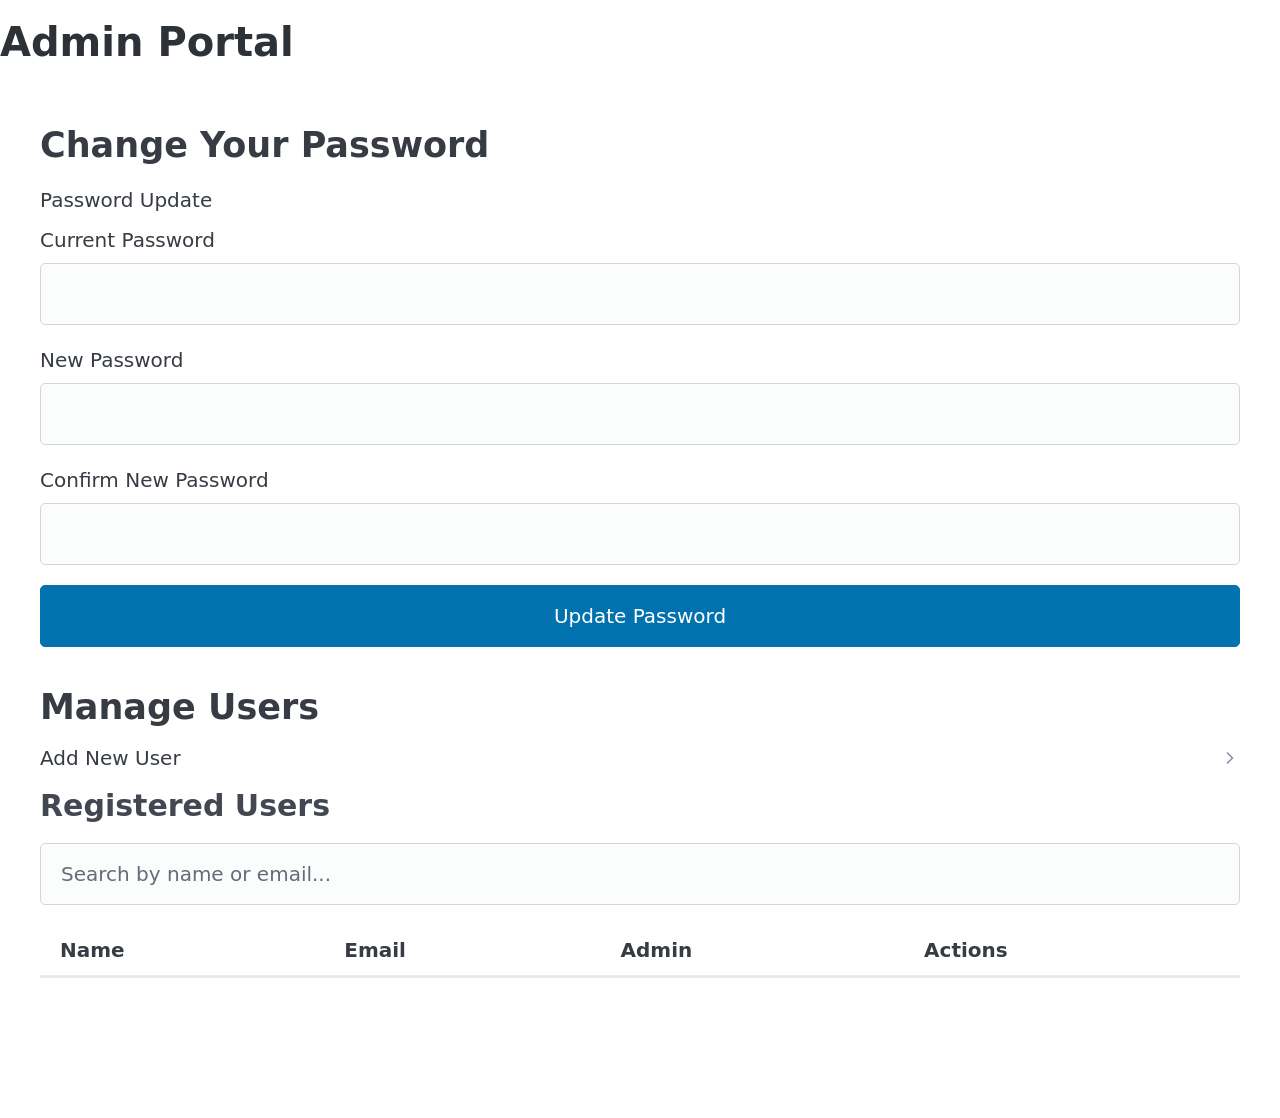
==== commit 01ec8683: "amin style" ====
--- a/src/admin/manage_users.html
+++ b/src/admin/manage_users.html
@@ -35,7 +35,7 @@
      </header>
 
      <!-- TODO: Create a 'main' element to hold the primary content of the portal. -->
-     <main>
+     <main class="container" style="margin-bottom: 100px;">
           <!-- Section 1: Password Management -->
           <!-- TODO: Create a 'section' for the password management functionality. -->
           <section>
@@ -161,19 +161,30 @@
 
                     <!-- Subsection 2.2: User List -->
                     <!-- TODO: Add a sub-heading (e.g., 'h3') for the list of users, e.g., "Registered Users". -->
+                    <h3>Registered Users</h3>
 
                     <!-- TODO: Add a search input field.
                  - type="text"
                  - id="search-input"
                  - placeholder e.g. "Search by name or email..." -->
+                    <input type="text" id="search-input" placeholder="Search by name or email...">
 
                     <!-- TODO: Create a 'table' to display the list of users.
                  - id="user-table" -->
+                    <table id="user-table">
                     <!-- TODO: Create a 'thead' for the table headers. -->
                     <!-- TODO: Create a 'tr' (table row) inside the 'thead'. -->
                     <!-- TODO: Create 'th' (table header) cells for:
                              "Name", "Email", "Admin", "Actions"
                              Each 'th' should be clickable for sorting. -->
+                    <thead>
+                         <tr>
+                              <th>Name</th>
+                              <th>Email</th>
+                              <th>Admin</th>
+                              <th>Actions</th>
+                         </tr>
+                    </thead>
                     <!-- End of the row. -->
                     <!-- End of 'thead'. -->
 
@@ -181,11 +192,13 @@
                      - id="user-table-body"
                      The rows will be populated dynamically by manage_users.js.
                      Do NOT add any hardcoded rows here. -->
+                    <tbody id="user-table-body">
+                    </tbody>
                     <!-- End of the table. -->
+                    </table>
+                    <!-- End of the user management section. -->
           </section>
-          <!-- End of the user management section. -->
+          <!-- End of the main content area. -->
      </main>
-     <!-- End of the main content area. -->
-
 </body>
 </html>
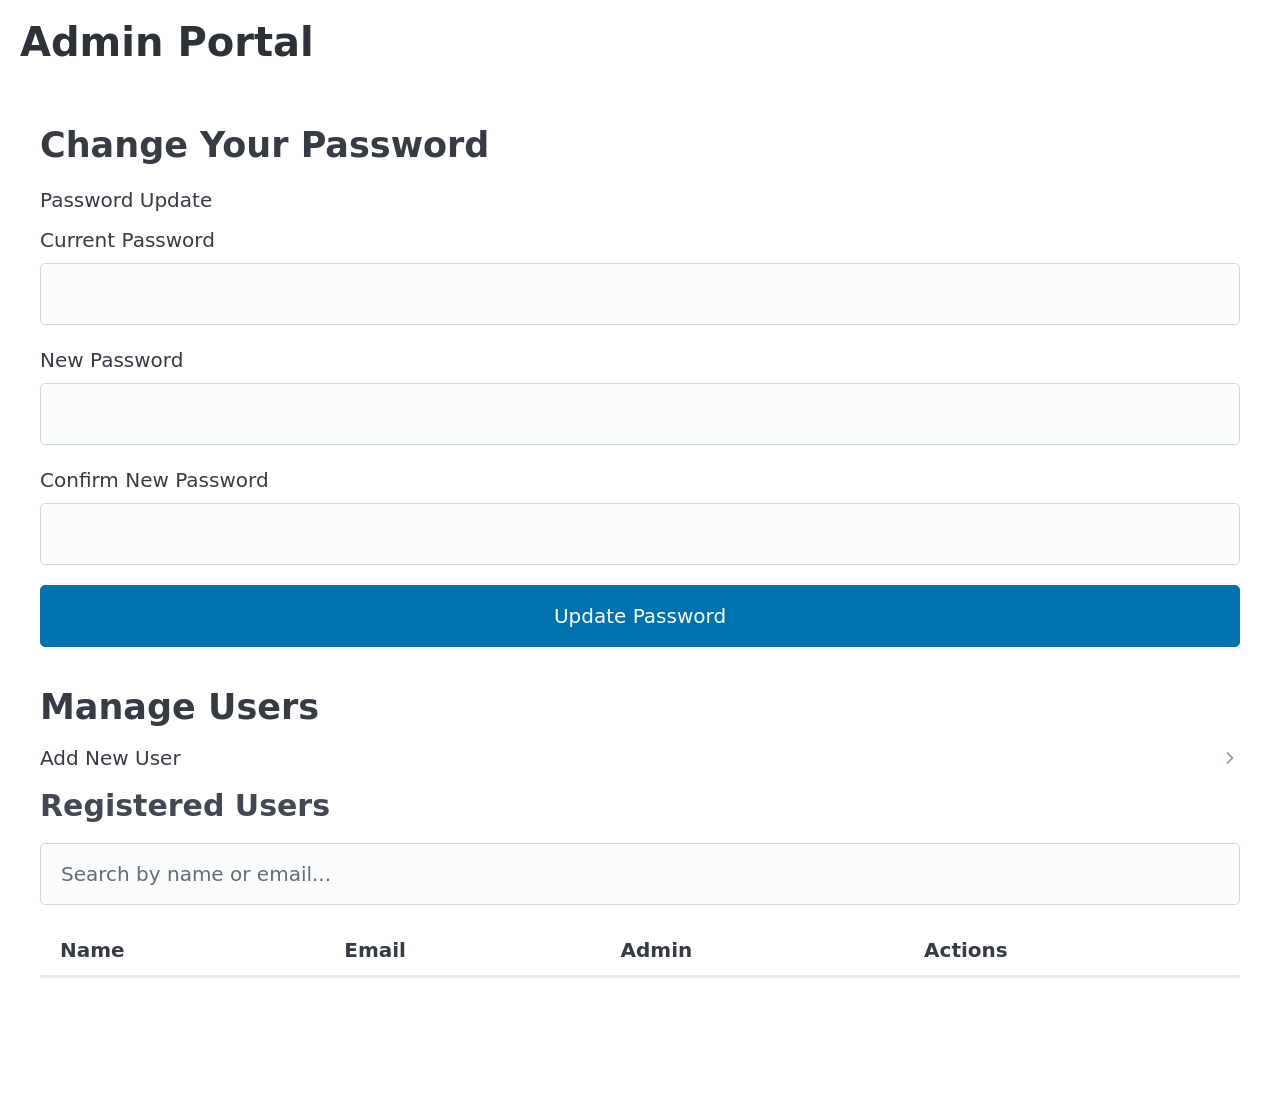
==== commit 333a6907: "fixs" ====
--- a/src/admin/manage_users.html
+++ b/src/admin/manage_users.html
@@ -18,9 +18,22 @@
     <!-- TODO: Add a 'title' for the page, e.g., "Admin Portal". -->
     <title>Admin Portal</title>
 
+     <link rel="icon" type="image/png" href="../../pagesIcons/AdminPortalIcon.png">
     <!-- TODO: Link to a CSS file or a CSS framework. -->
-    <link rel="stylesheet" href="../../pico.css">
-    
+    <link rel="stylesheet" href="../common/styles.css">
+     <style>
+          nav li a:hover {
+               background-color: rgb(0, 50, 255);
+          }
+
+          header {
+               width: 100%;
+               margin-right: auto;
+               margin-left: auto;
+               padding-right: var(--pico-spacing);
+               padding-left: var(--pico-spacing);
+          }
+     </style>
      <!-- TODO: Add a <script> tag that loads 'manage_users.js' with the 'defer' attribute.
          Example: <script src="manage_users.js" defer></script> -->
      <script src="manage_users.js" defer></script>
--- a/src/common/styles.css
+++ b/src/common/styles.css
@@ -0,0 +1,2 @@
+/* CSS Styles */
+@import url('pico.css');
